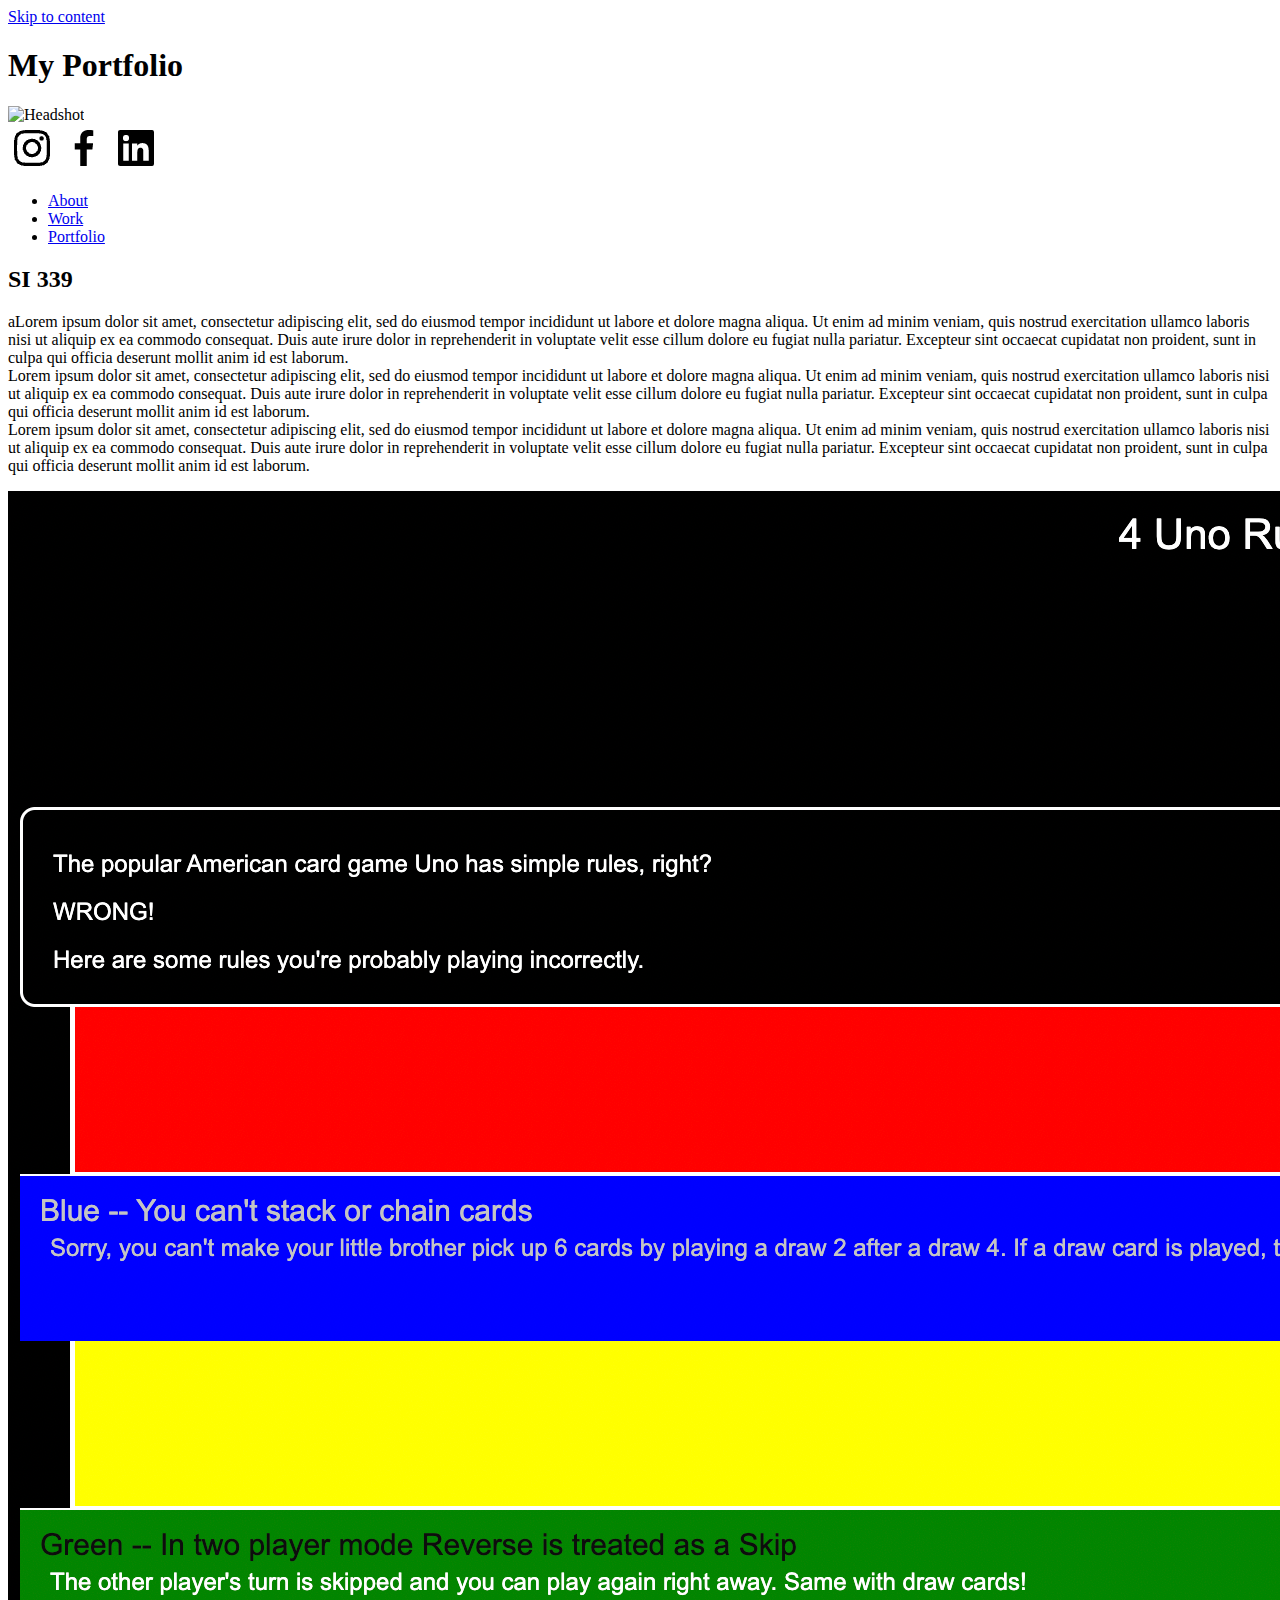
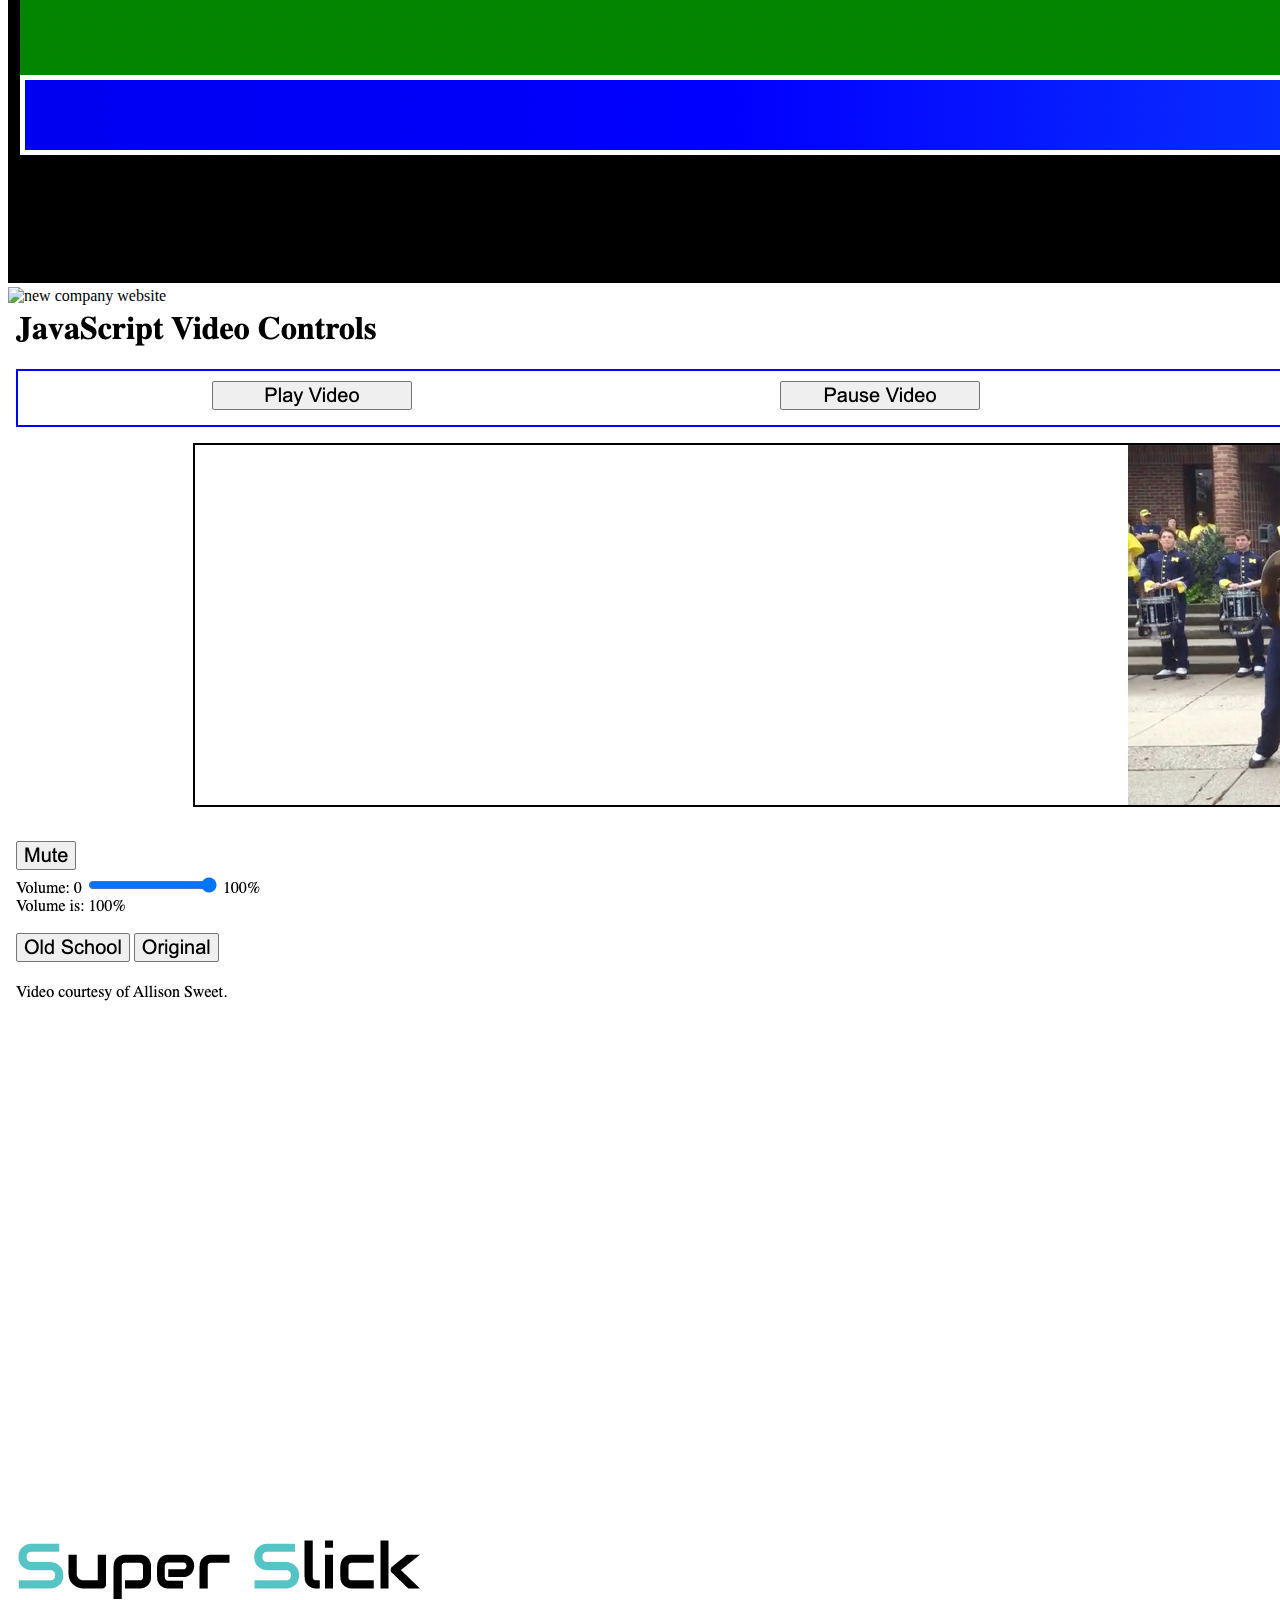
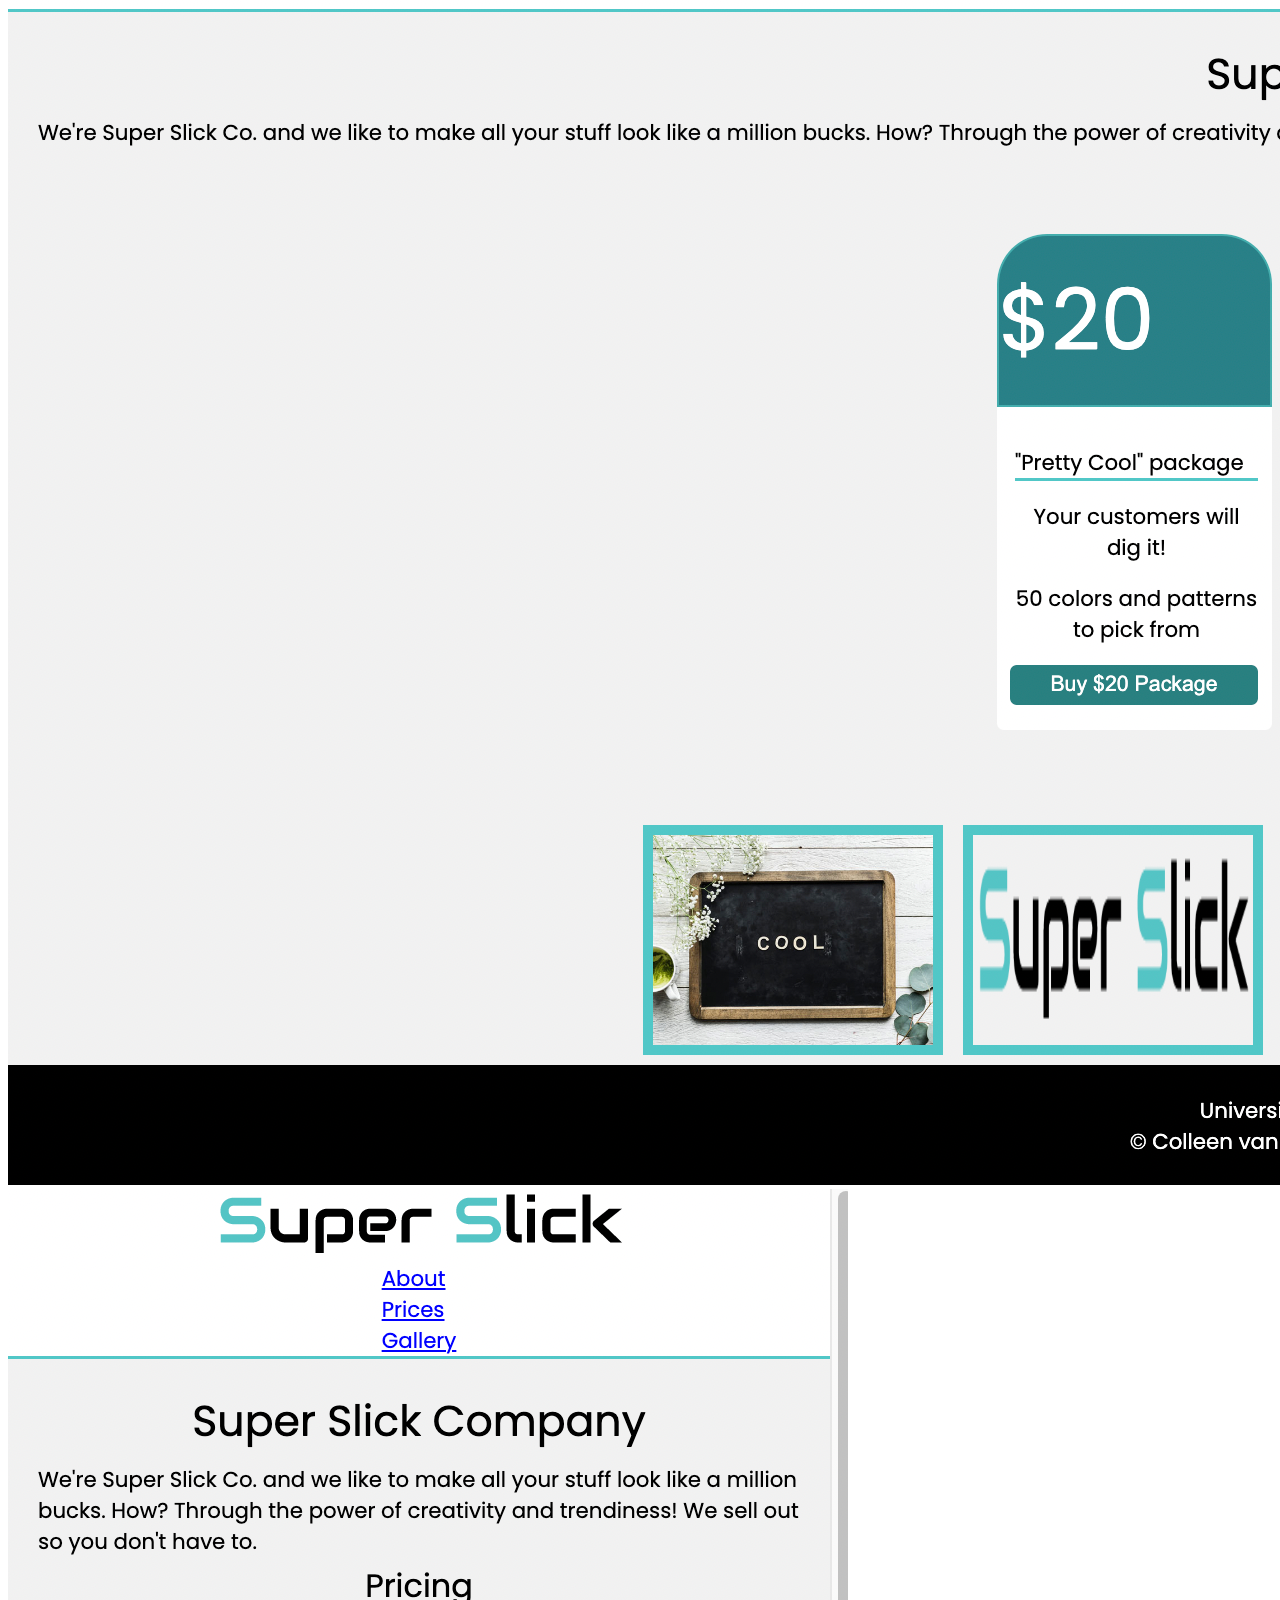
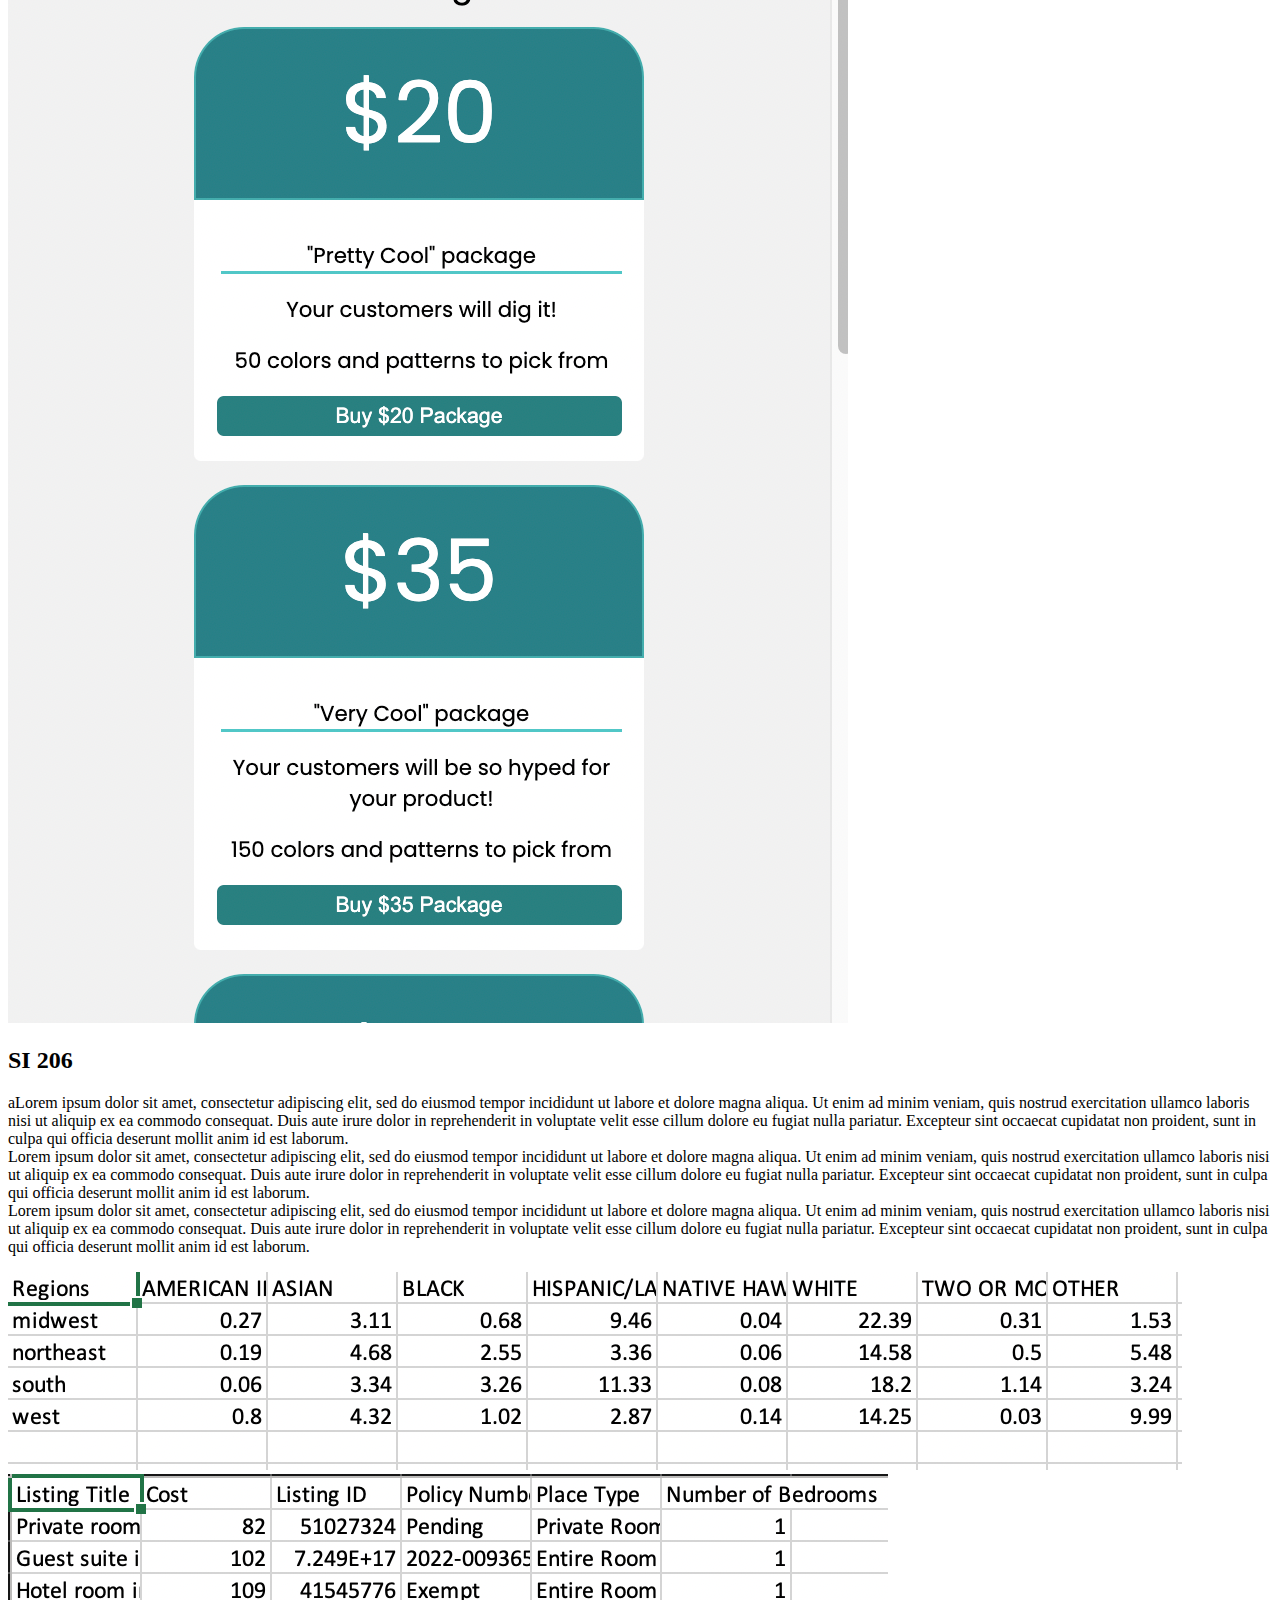
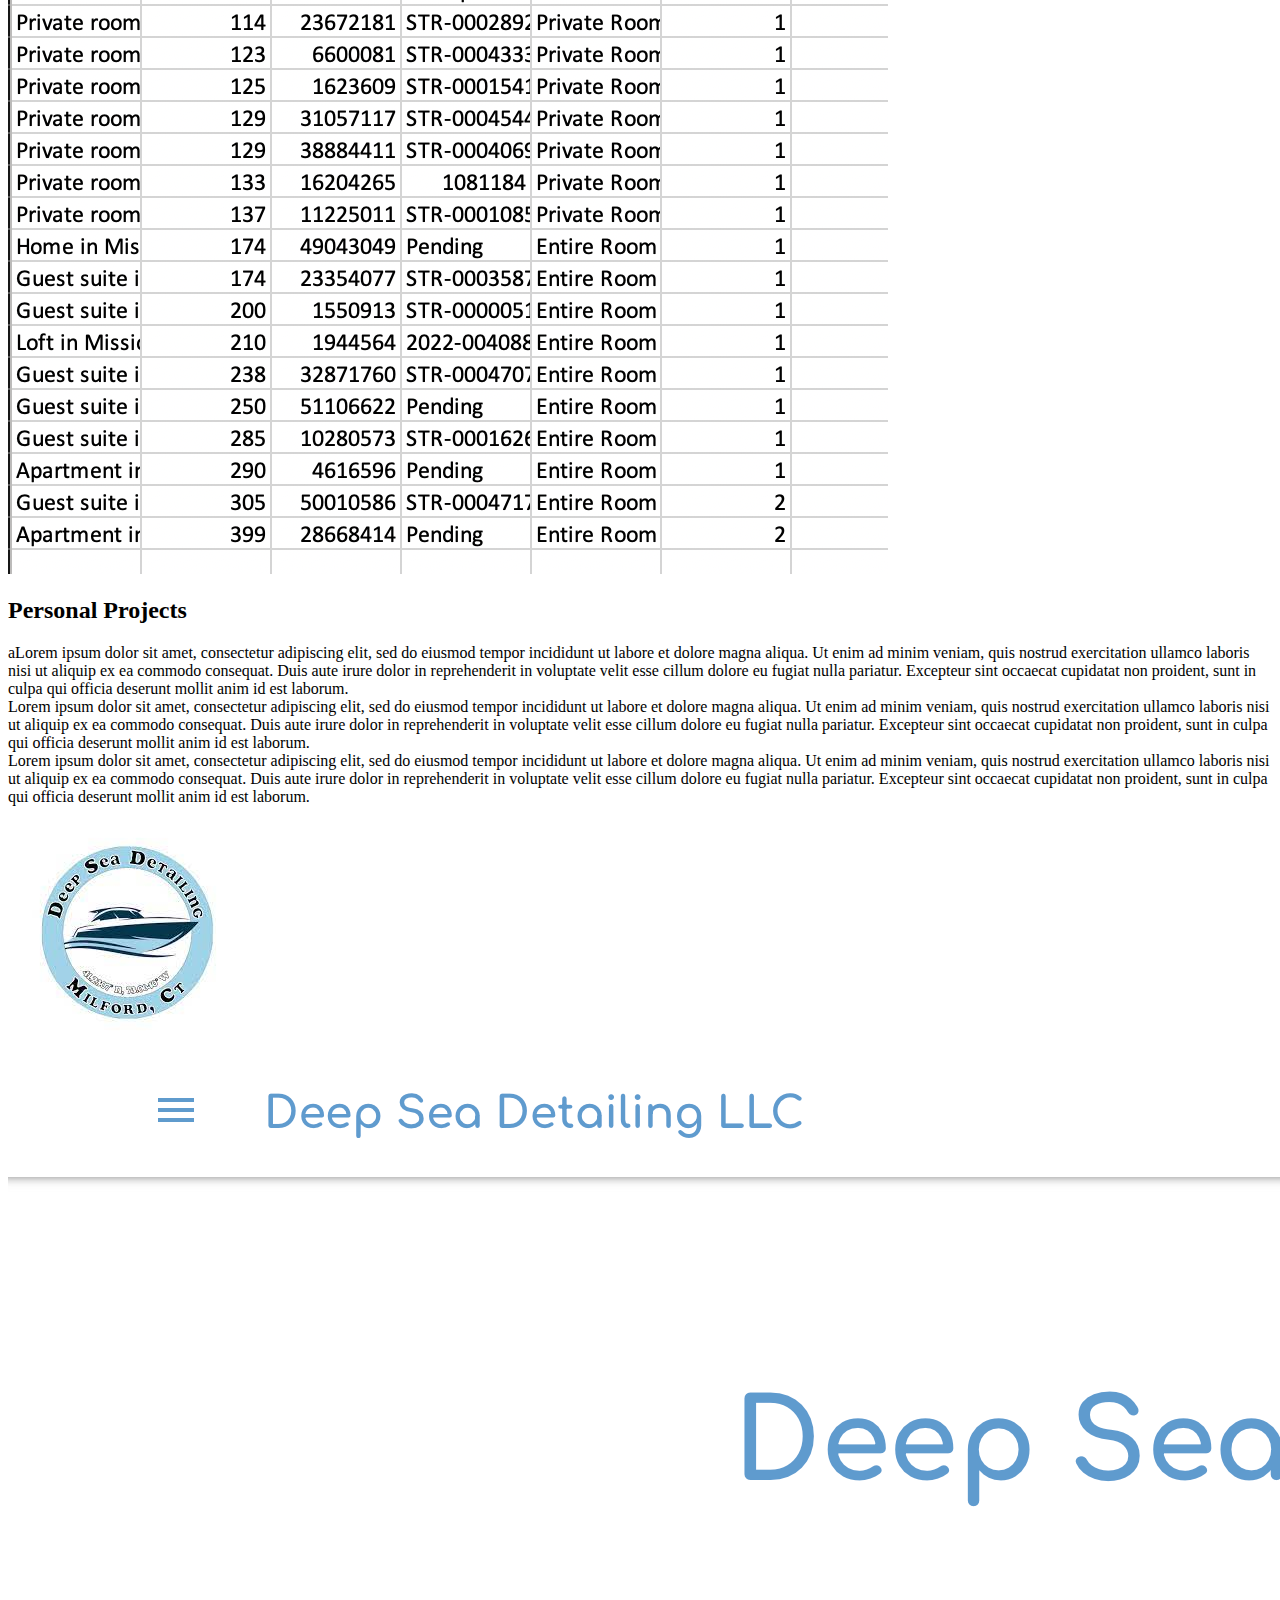
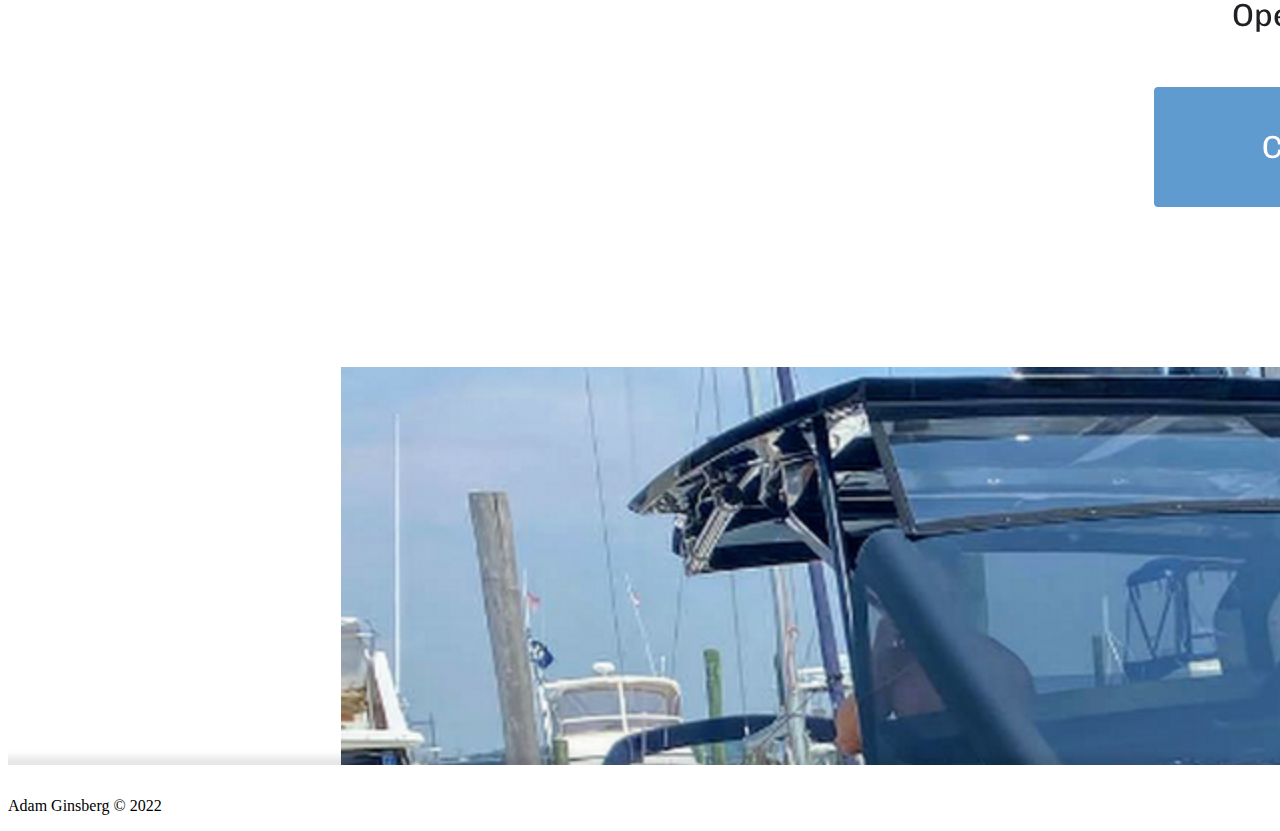
==== portfolio.html @ f135af32 "Add files via upload" ====
<!DOCTYPE html>
<html lang="en">
<head>
	<meta charset="UTF-8">
	<meta name="viewport" content="width=device-width, initial-scale=1.0">

	<link rel="icon" href="images/favicon.ico">

	<link rel="stylesheet" href="css/html5reset.css">

	<link rel="stylesheet" href="css/style.css">
	<title>About Me</title>
</head>


<body>

	<header>
		<a class="hidden" href="#main">Skip to content</a>

		<h1>My Portfolio</h1>

		
		<div class="background_circle">
		<img src="images/Adam_Ginsberg_Headshot copy.jpg" alt="Headshot" class = "profile">
		</div>
		<div class="social-links">
			<a href="https://www.instagram.com/adamgins/?hl=en" class="instagram" target="_blank"><img src="images/instagram-logo-24.png" alt="instagram logo"></a>
			<a href="https://www.facebook.com/people/Adam-Ginsberg/100005721015009/" class="facebook" target="_blank"><img src="images/facebook-logo-24.png" alt="facebooklogo"></a>
			<a href="https://www.linkedin.com/in/adamgins/" class="linkedin" target="_blank"><img src="images/linkedin-square-logo-24.png" alt="linkedin"></a>
		</div>


		<nav>

			<ul>
				
					<li ><a href = "index.html" >About</a></li>
					<li ><a href = "work.html">Work</a></li>
					<li class="active"><a href = "portfolio.html">Portfolio</a></li>

			</ul>
		</nav>

		
	</header>
	<main id = "main">
		<h2>SI 339</h2>
		
		<p>aLorem ipsum dolor sit amet, consectetur adipiscing elit, sed do eiusmod tempor incididunt ut labore et dolore magna aliqua. Ut enim ad minim veniam, quis nostrud exercitation ullamco laboris nisi ut aliquip ex ea commodo consequat. Duis aute irure dolor in reprehenderit in voluptate velit esse cillum dolore eu fugiat nulla pariatur. Excepteur sint occaecat cupidatat non proident, sunt in culpa qui officia deserunt mollit anim id est laborum.<br>Lorem ipsum dolor sit amet, consectetur adipiscing elit, sed do eiusmod tempor incididunt ut labore et dolore magna aliqua. Ut enim ad minim veniam, quis nostrud exercitation ullamco laboris nisi ut aliquip ex ea commodo consequat. Duis aute irure dolor in reprehenderit in voluptate velit esse cillum dolore eu fugiat nulla pariatur. Excepteur sint occaecat cupidatat non proident, sunt in culpa qui officia deserunt mollit anim id est laborum.<br>Lorem ipsum dolor sit amet, consectetur adipiscing elit, sed do eiusmod tempor incididunt ut labore et dolore magna aliqua. Ut enim ad minim veniam, quis nostrud exercitation ullamco laboris nisi ut aliquip ex ea commodo consequat. Duis aute irure dolor in reprehenderit in voluptate velit esse cillum dolore eu fugiat nulla pariatur. Excepteur sint occaecat cupidatat non proident, sunt in culpa qui officia deserunt mollit anim id est laborum.<br></p>
		<img src="images/uno.png" alt="uno website">
		<img src="images/nc.png" alt="new company website">
		<img src="images/video.png" alt="video website">
		<img src="images/flexbig.png" alt="big flex site">
		<img src="images/flexsmall.png" alt="small flex site">



		<h2>SI 206</h2>
		<p>aLorem ipsum dolor sit amet, consectetur adipiscing elit, sed do eiusmod tempor incididunt ut labore et dolore magna aliqua. Ut enim ad minim veniam, quis nostrud exercitation ullamco laboris nisi ut aliquip ex ea commodo consequat. Duis aute irure dolor in reprehenderit in voluptate velit esse cillum dolore eu fugiat nulla pariatur. Excepteur sint occaecat cupidatat non proident, sunt in culpa qui officia deserunt mollit anim id est laborum.<br>Lorem ipsum dolor sit amet, consectetur adipiscing elit, sed do eiusmod tempor incididunt ut labore et dolore magna aliqua. Ut enim ad minim veniam, quis nostrud exercitation ullamco laboris nisi ut aliquip ex ea commodo consequat. Duis aute irure dolor in reprehenderit in voluptate velit esse cillum dolore eu fugiat nulla pariatur. Excepteur sint occaecat cupidatat non proident, sunt in culpa qui officia deserunt mollit anim id est laborum.<br>Lorem ipsum dolor sit amet, consectetur adipiscing elit, sed do eiusmod tempor incididunt ut labore et dolore magna aliqua. Ut enim ad minim veniam, quis nostrud exercitation ullamco laboris nisi ut aliquip ex ea commodo consequat. Duis aute irure dolor in reprehenderit in voluptate velit esse cillum dolore eu fugiat nulla pariatur. Excepteur sint occaecat cupidatat non proident, sunt in culpa qui officia deserunt mollit anim id est laborum.<br></p>
		<img src="images/206.png" alt="regional">
		<img src="images/airbnb.png" alt="airbnb data">




		<h2>Personal Projects</h2>
		<p>aLorem ipsum dolor sit amet, consectetur adipiscing elit, sed do eiusmod tempor incididunt ut labore et dolore magna aliqua. Ut enim ad minim veniam, quis nostrud exercitation ullamco laboris nisi ut aliquip ex ea commodo consequat. Duis aute irure dolor in reprehenderit in voluptate velit esse cillum dolore eu fugiat nulla pariatur. Excepteur sint occaecat cupidatat non proident, sunt in culpa qui officia deserunt mollit anim id est laborum.<br>Lorem ipsum dolor sit amet, consectetur adipiscing elit, sed do eiusmod tempor incididunt ut labore et dolore magna aliqua. Ut enim ad minim veniam, quis nostrud exercitation ullamco laboris nisi ut aliquip ex ea commodo consequat. Duis aute irure dolor in reprehenderit in voluptate velit esse cillum dolore eu fugiat nulla pariatur. Excepteur sint occaecat cupidatat non proident, sunt in culpa qui officia deserunt mollit anim id est laborum.<br>Lorem ipsum dolor sit amet, consectetur adipiscing elit, sed do eiusmod tempor incididunt ut labore et dolore magna aliqua. Ut enim ad minim veniam, quis nostrud exercitation ullamco laboris nisi ut aliquip ex ea commodo consequat. Duis aute irure dolor in reprehenderit in voluptate velit esse cillum dolore eu fugiat nulla pariatur. Excepteur sint occaecat cupidatat non proident, sunt in culpa qui officia deserunt mollit anim id est laborum.<br></p>
		<img src="images/dsd.jpg" alt="dsd logo">
		
		<img src="images/dsdweb.png" alt="DSD website">
		
		
	</main>

	<footer>
		<p>Adam Ginsberg &copy; 2022</p>
	</footer>
</body>
</html>
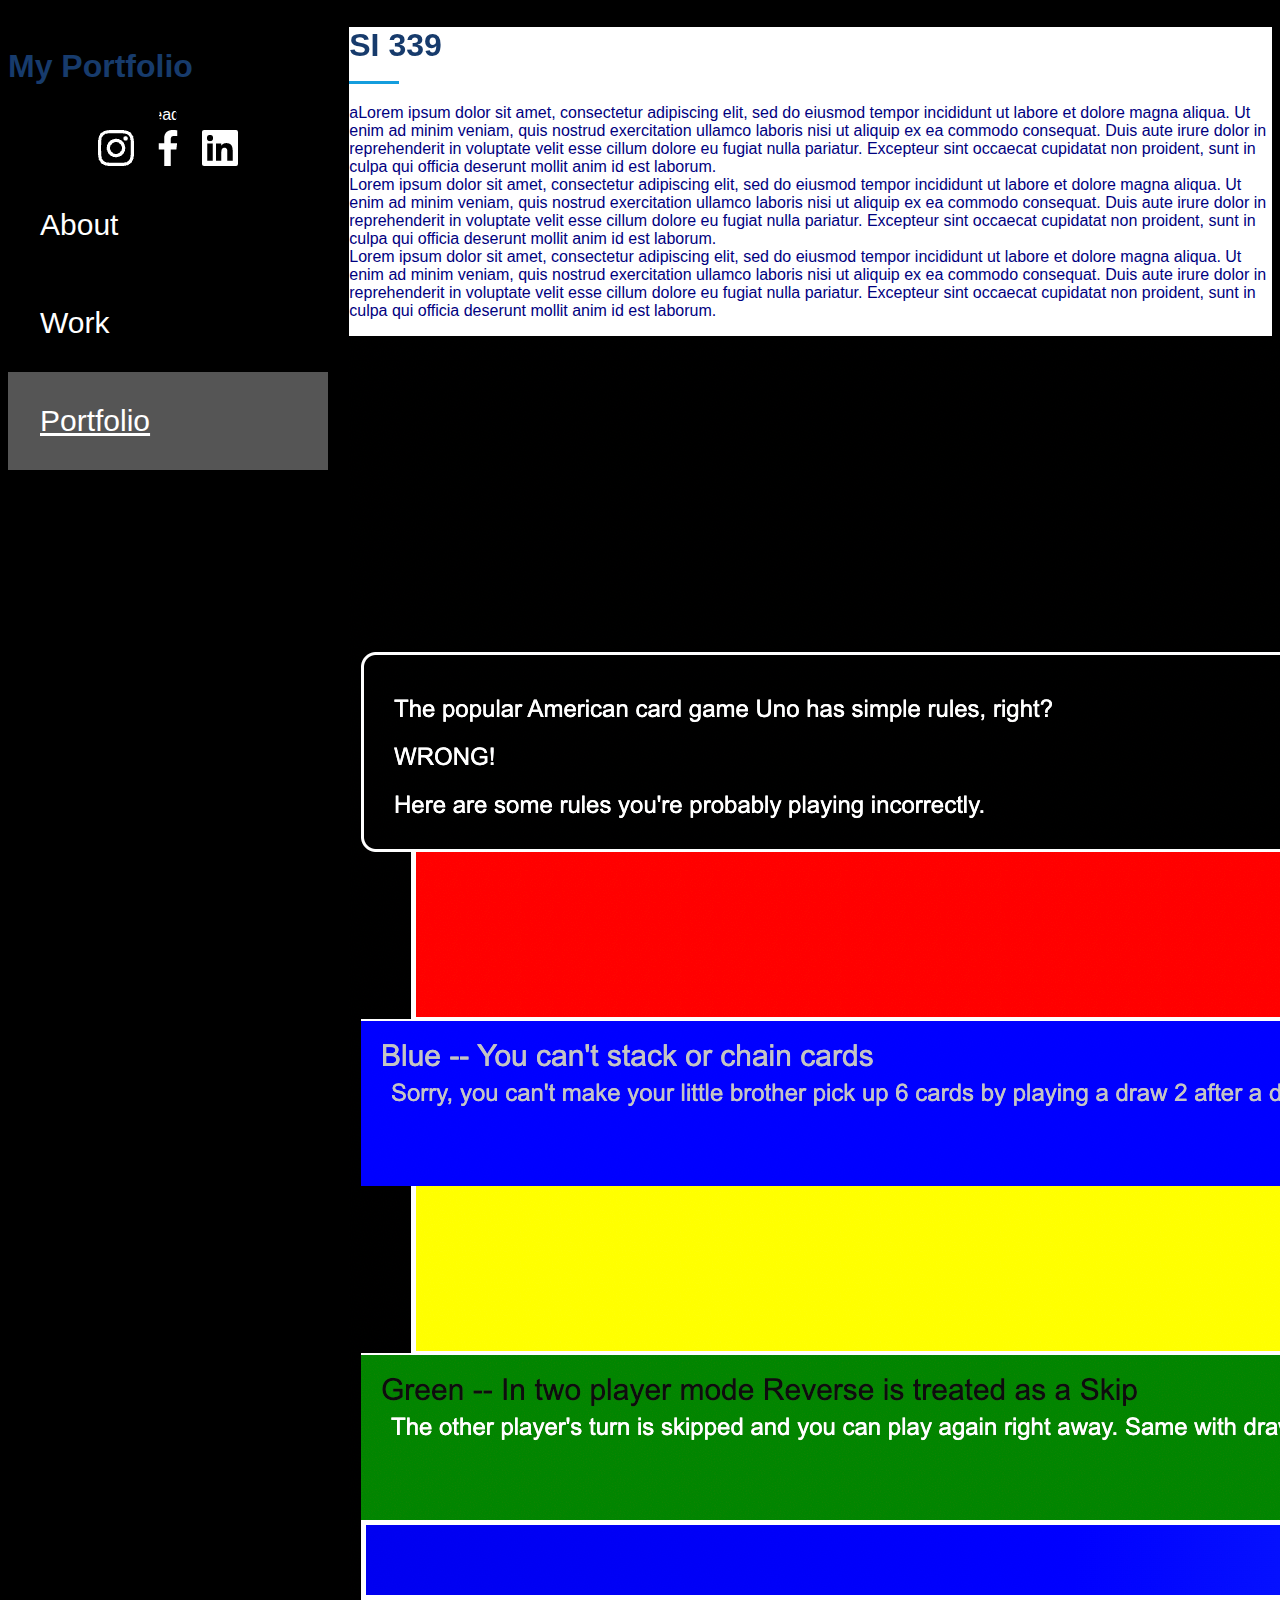
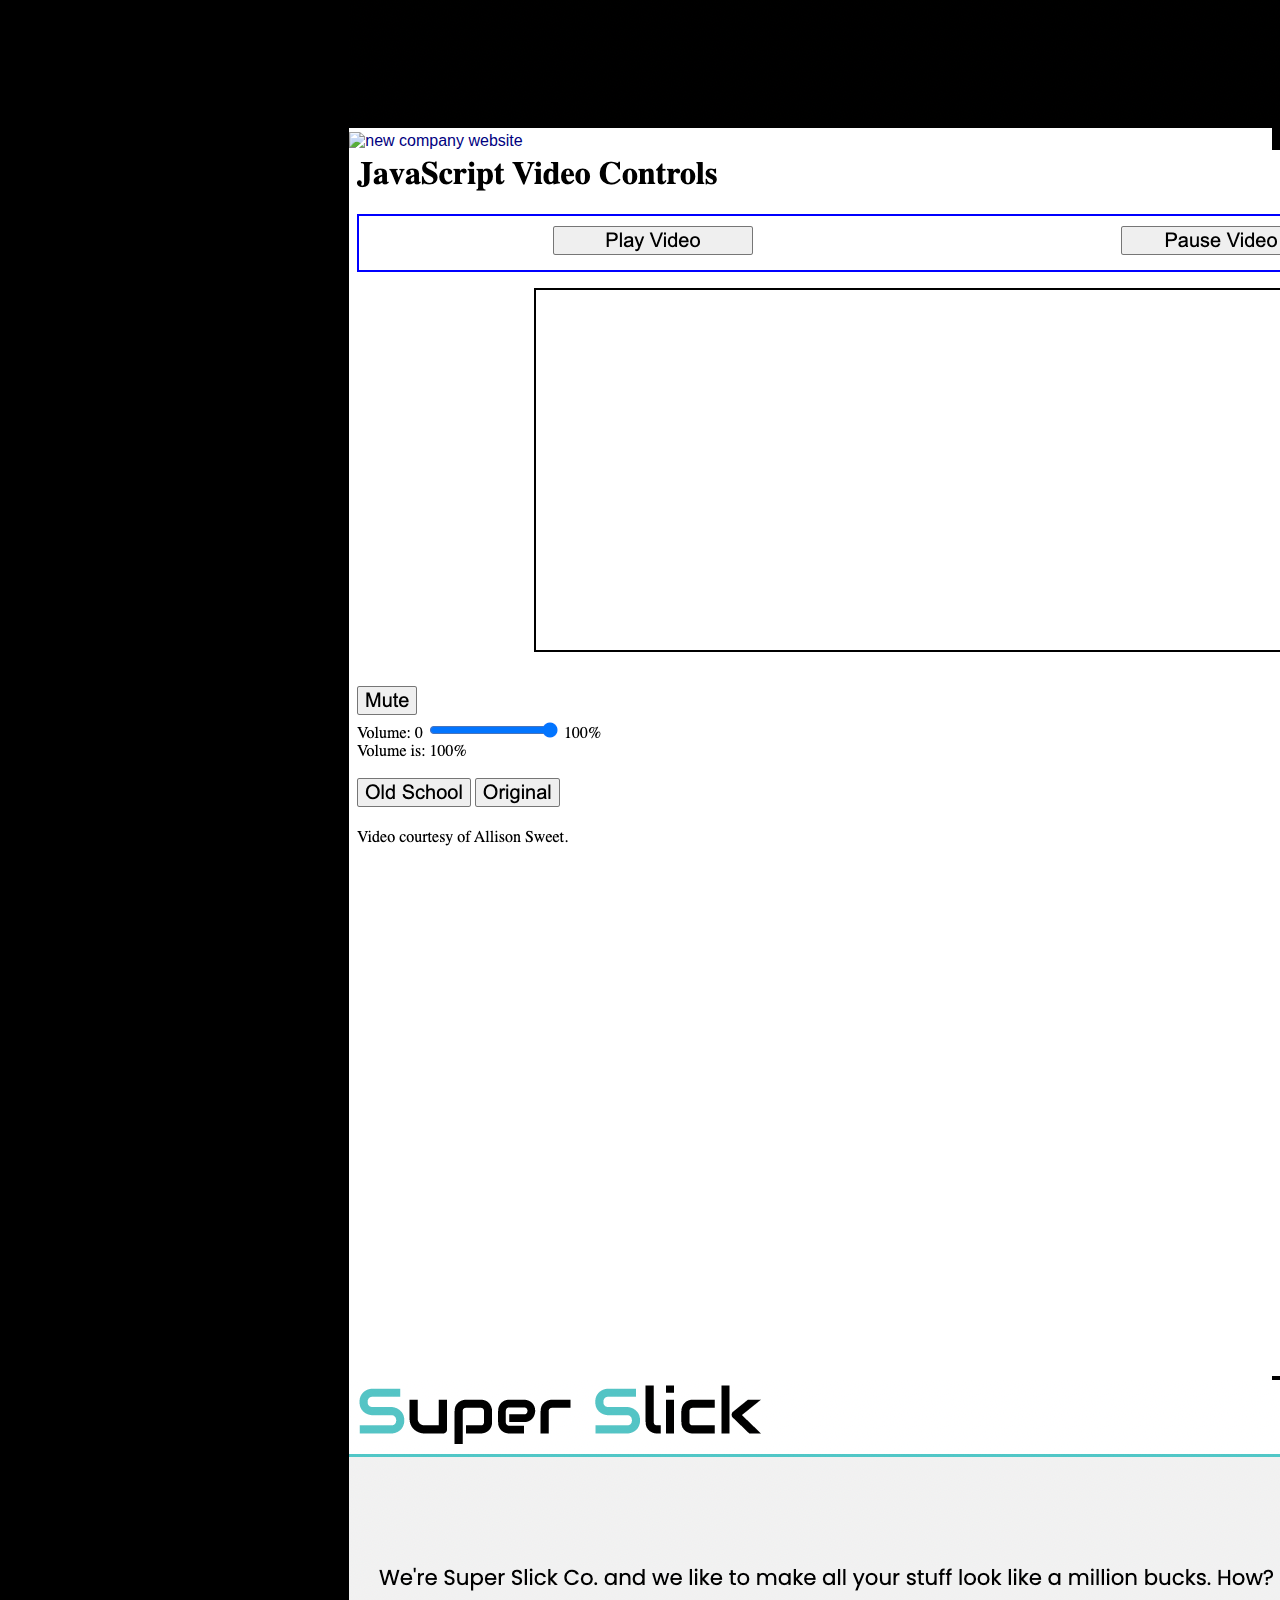
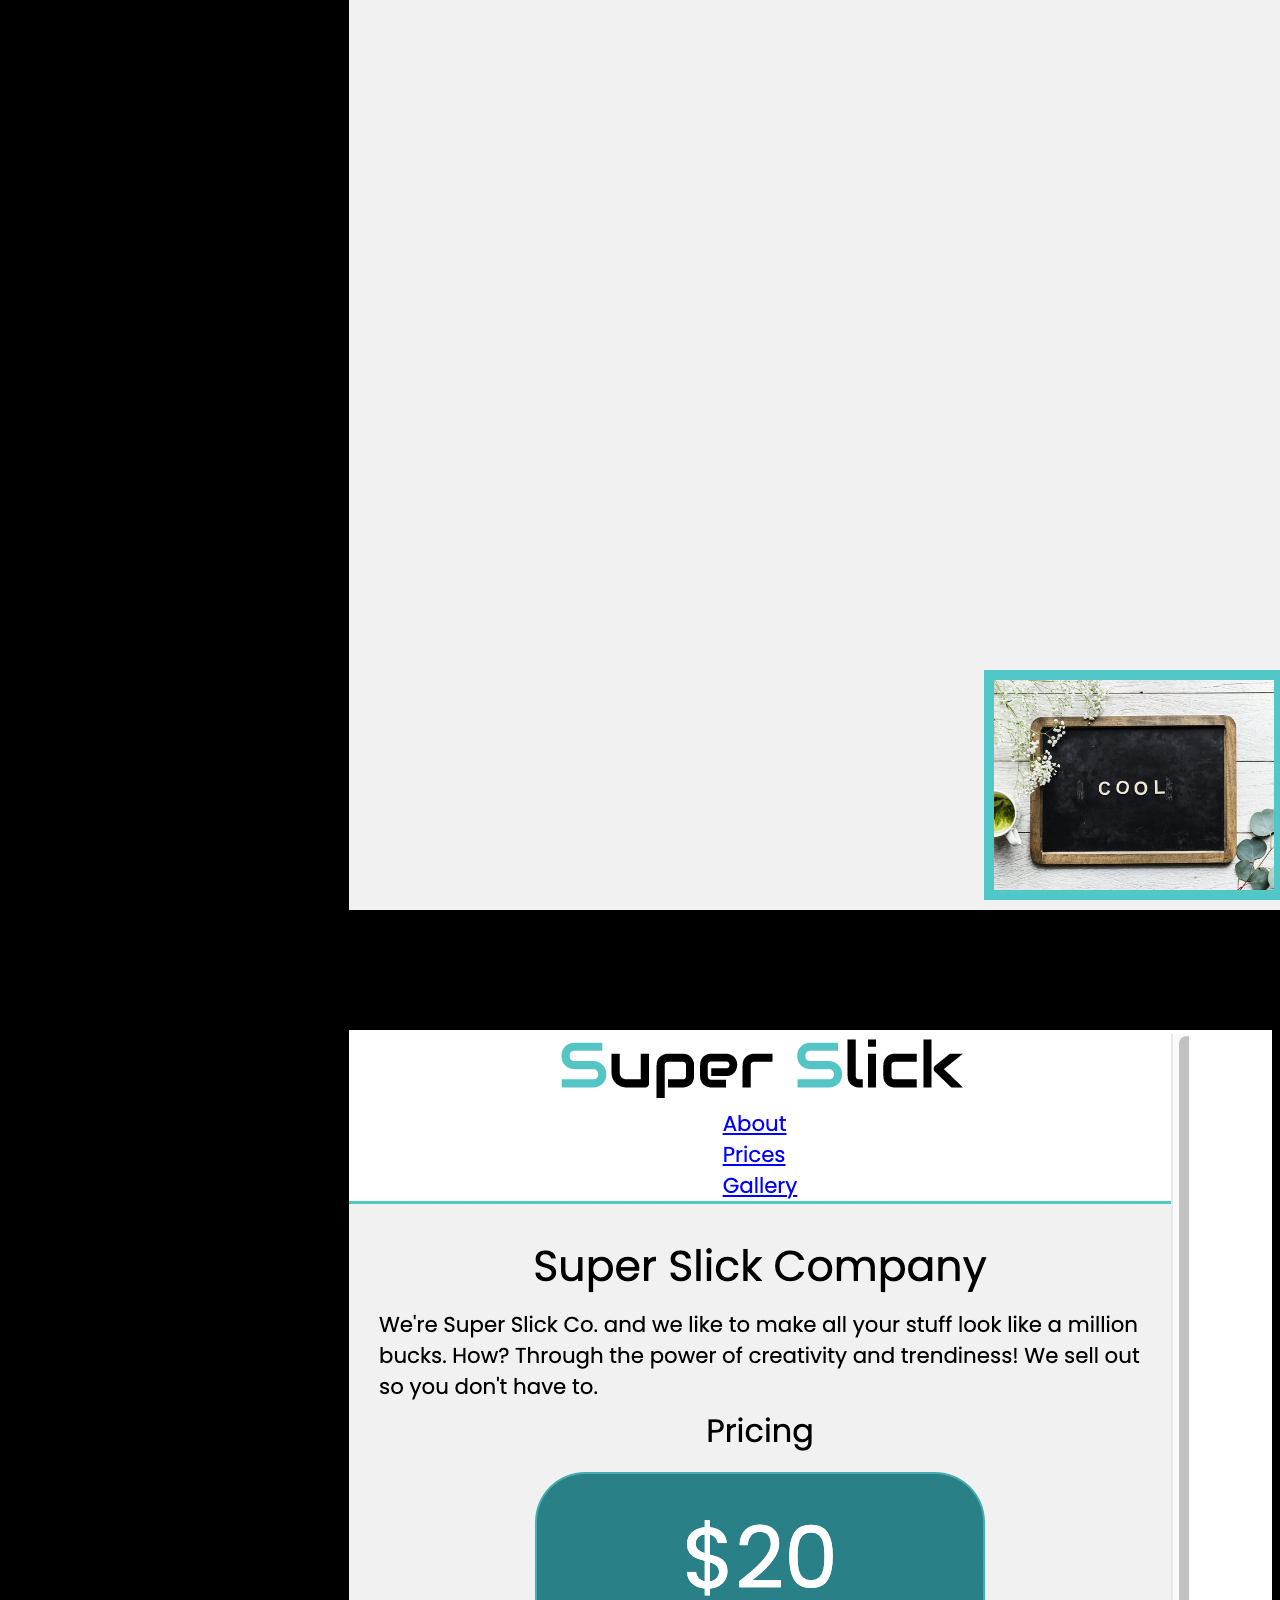
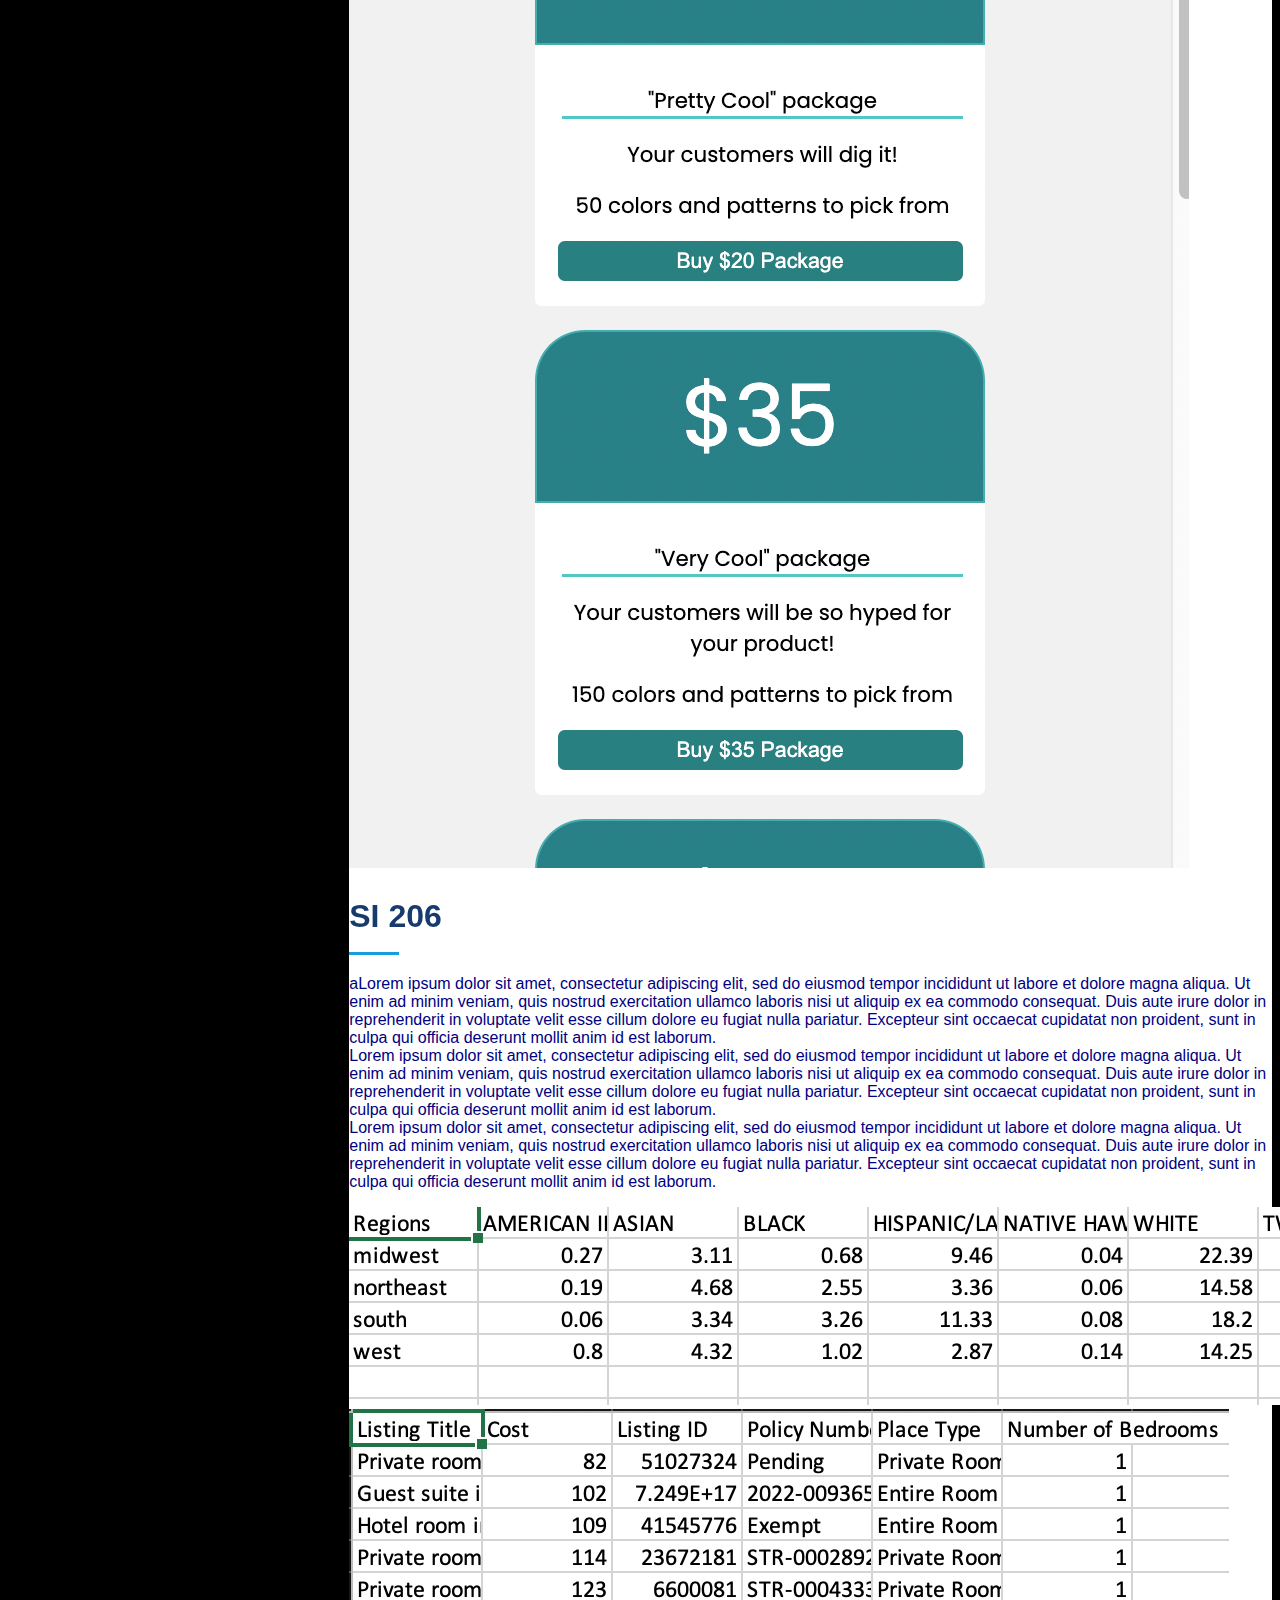
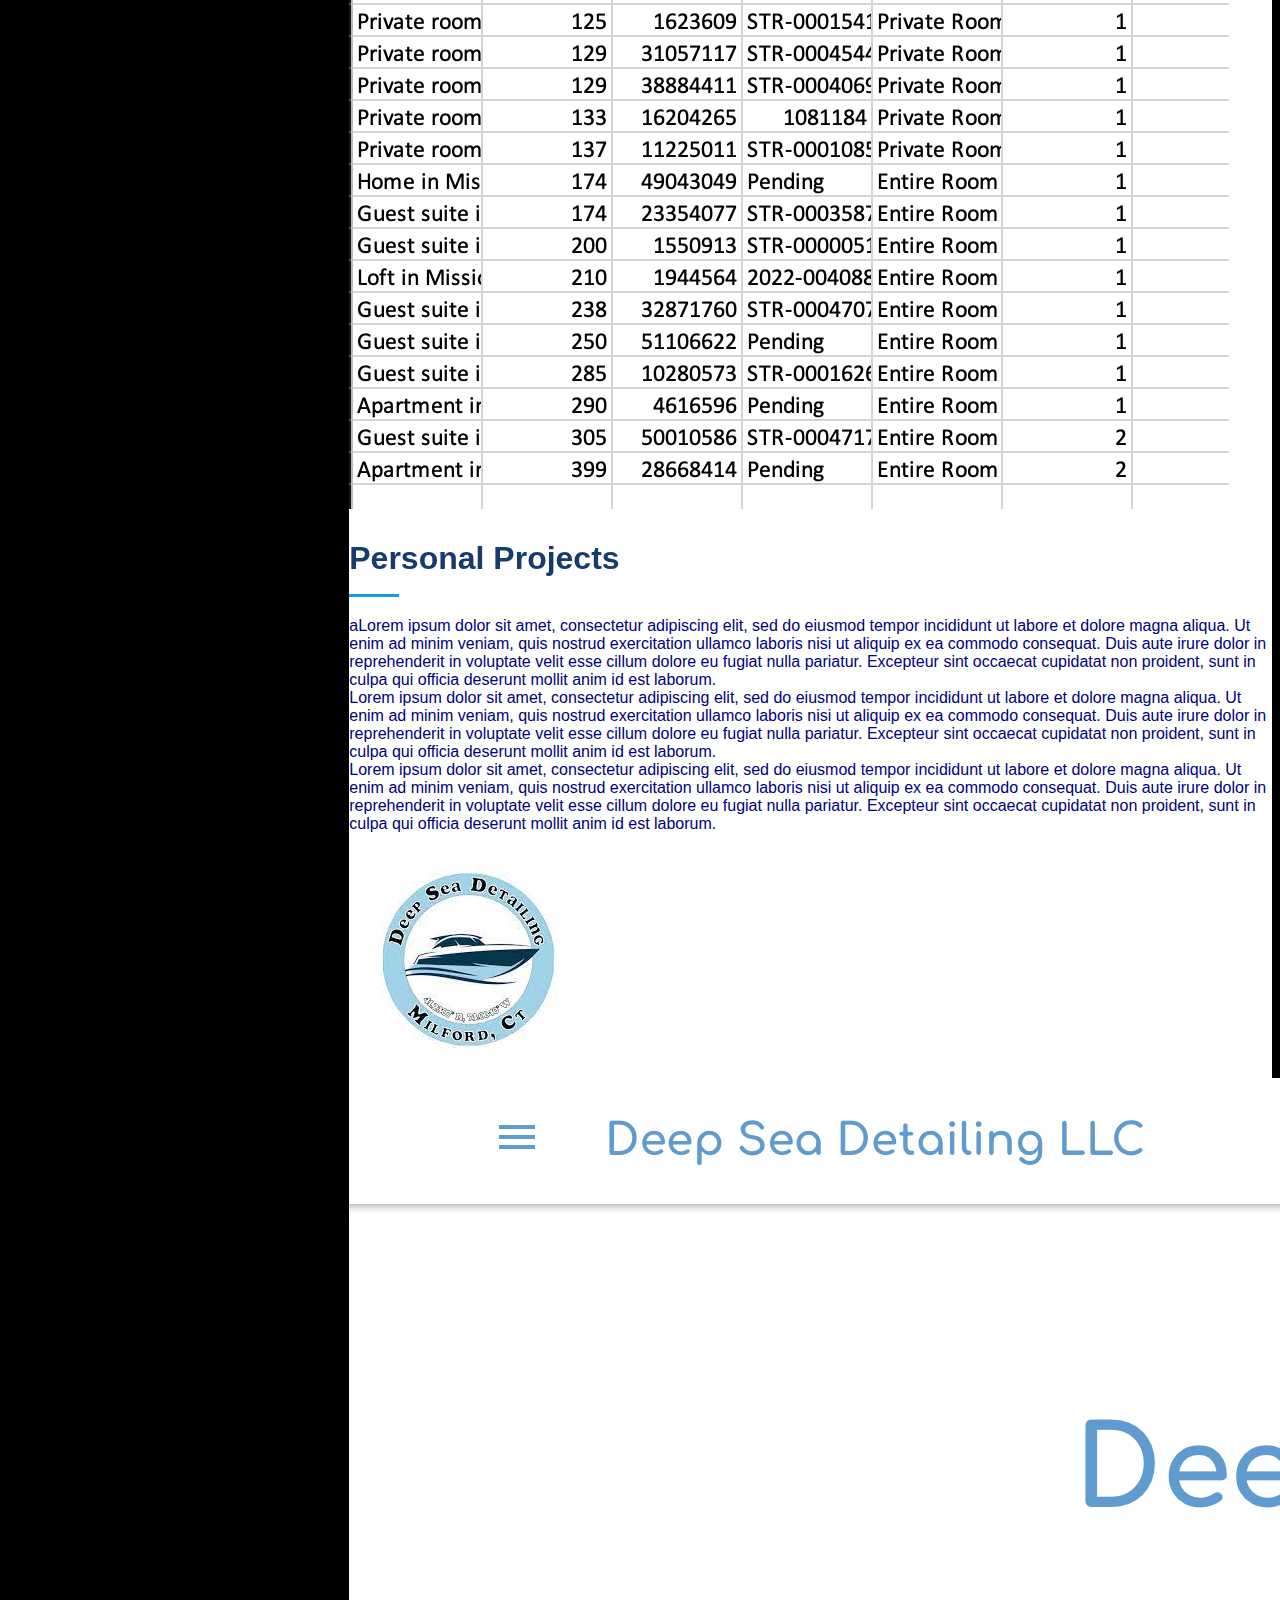
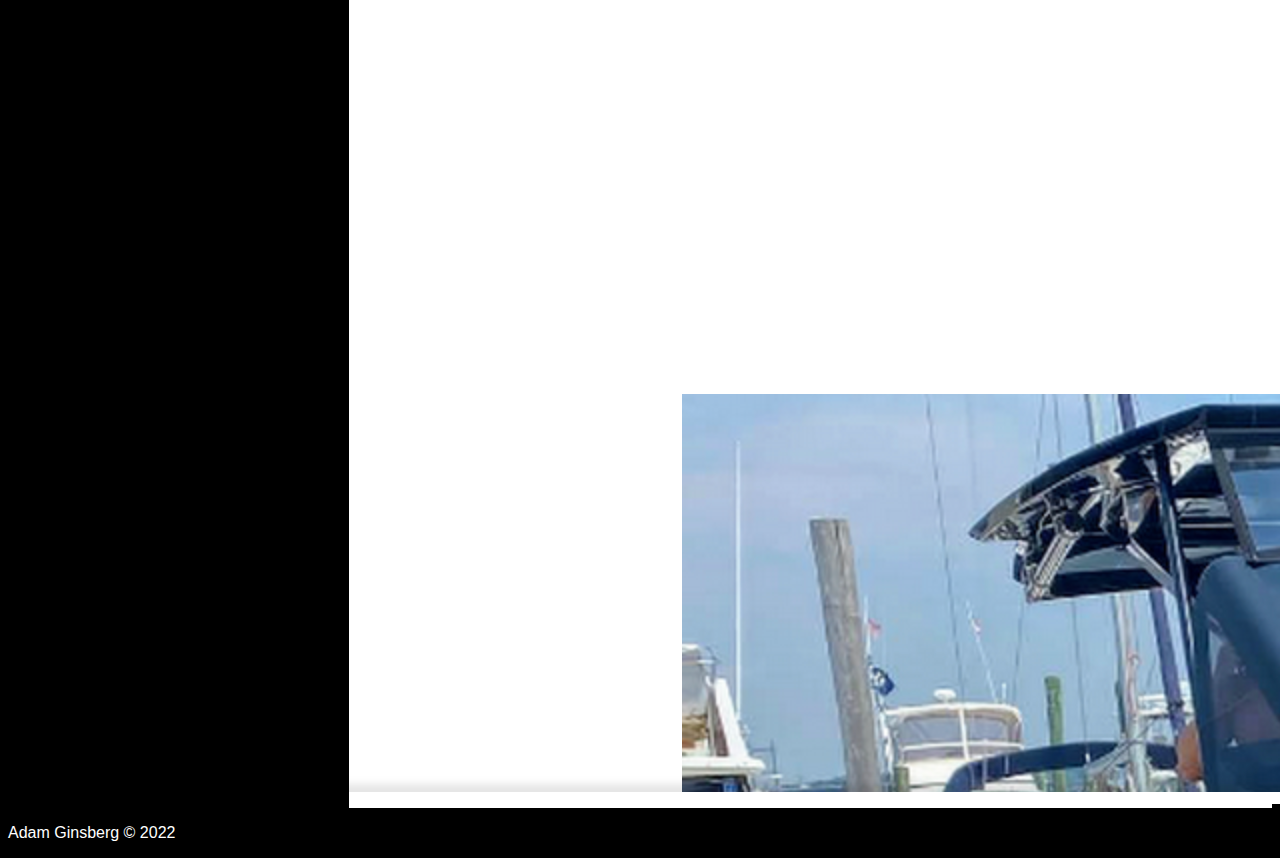
==== commit 3804e607: "Update portfolio.html" ====
--- a/portfolio.html
+++ b/portfolio.html
@@ -22,7 +22,7 @@
 
 		
 		<div class="background_circle">
-		<img src="images/Adam_Ginsberg_Headshot copy.jpg" alt="Headshot" class = "profile">
+		<img src="images/Adam_Ginsberg_Headshot.jpg" alt="Headshot" class = "profile">
 		</div>
 		<div class="social-links">
 			<a href="https://www.instagram.com/adamgins/?hl=en" class="instagram" target="_blank"><img src="images/instagram-logo-24.png" alt="instagram logo"></a>
@@ -77,4 +77,4 @@
 		<p>Adam Ginsberg &copy; 2022</p>
 	</footer>
 </body>
-</html>+</html>
--- a/css/style.css
+++ b/css/style.css
@@ -0,0 +1,176 @@
+body{
+    background-color: black;
+    color: white;
+    overflow-x: hidden;
+    font-family: "Open Sans", sans-serif;
+}
+h1,h2,h3,h4,h5,h6 {
+  font-family: "Raleway", sans-serif;
+  font-weight: bold;
+  color: #173b6c;
+  position: relative;
+
+}
+h2{
+    font-size: 32px;
+    margin-bottom: 20px;
+    padding-bottom: 20px;
+}
+
+.hidden {
+    padding: 8px;
+    position: absolute;
+    background: white;
+    height: 30px;
+    transform: translateY(-200%);
+    transition: transform 0.3s;
+  }
+  a:focus {
+    transform: translateY(0%);
+  }
+
+ h2::after {
+    content: "";
+    position: absolute;
+    display: block;
+    width: 50px;
+    height: 3px;
+    background: #149ddd;
+    bottom: 0;
+    left: 0;
+  }
+
+header{
+    background-color: black;
+    width: 25%;
+    height: 100%;
+    position: fixed;
+    
+    
+
+    
+}
+
+.social-links{
+
+   
+    text-align: center;
+}
+
+
+.social-links a {
+   
+    filter: invert(1);
+
+
+  }
+
+
+  .social-links a:hover{
+    
+    filter: invert(0.5);
+  }
+  
+
+.profile{
+   clip-path: circle();
+   width: 50%;
+   display: block;
+   align-items: center;
+   text-align: center;
+   justify-content: center;
+   margin-left: auto;
+   margin-right: auto;
+   
+   
+   
+
+  }
+
+  ul {
+    list-style-type: none;
+    margin: 0;
+    padding: 0;
+    list-style-type: none;
+    
+    
+  }
+  
+  li a {
+    display: block;
+    
+    color: #000;
+    padding: 10%;
+    text-decoration: none;
+    color: white;
+    font-size: 30px;
+  }
+  
+
+  li a:hover, li a:active {
+    background-color: #555;
+    color: white;
+    text-decoration: underline;
+  }
+  .active{
+    background-color: #555;
+    color: white;
+    text-decoration: underline;
+
+
+  }
+
+  main{
+    margin-left: 27%;
+  }
+
+ 
+/* DEMO-SPECIFIC STYLES */
+
+.intro{
+    text-align: center;
+    width: 20%;
+    
+}
+
+
+.typewriter h2 {
+
+    color: #fff;
+    font-family: monospace;
+    overflow: hidden; 
+    border-right: 3px solid orange; 
+    white-space: nowrap; 
+    margin: 0 auto; 
+    letter-spacing: 3px; 
+    animation: 
+      typing 2.0s steps(20, end),
+      blink-caret .5s step-end infinite;
+  }
+  
+ 
+  @keyframes typing {
+    from { width: 0 }
+    to { width: 20% }
+  }
+  
+  
+  @keyframes blink-caret {
+    from, to { border-color: transparent }
+    50% { border-color: orange }
+  }
+  main{
+    background-color: #fff;
+    color: navy;
+  }
+
+
+  
+
+.headshot{
+    width: 100%;
+}
+ 
+  
+  
+
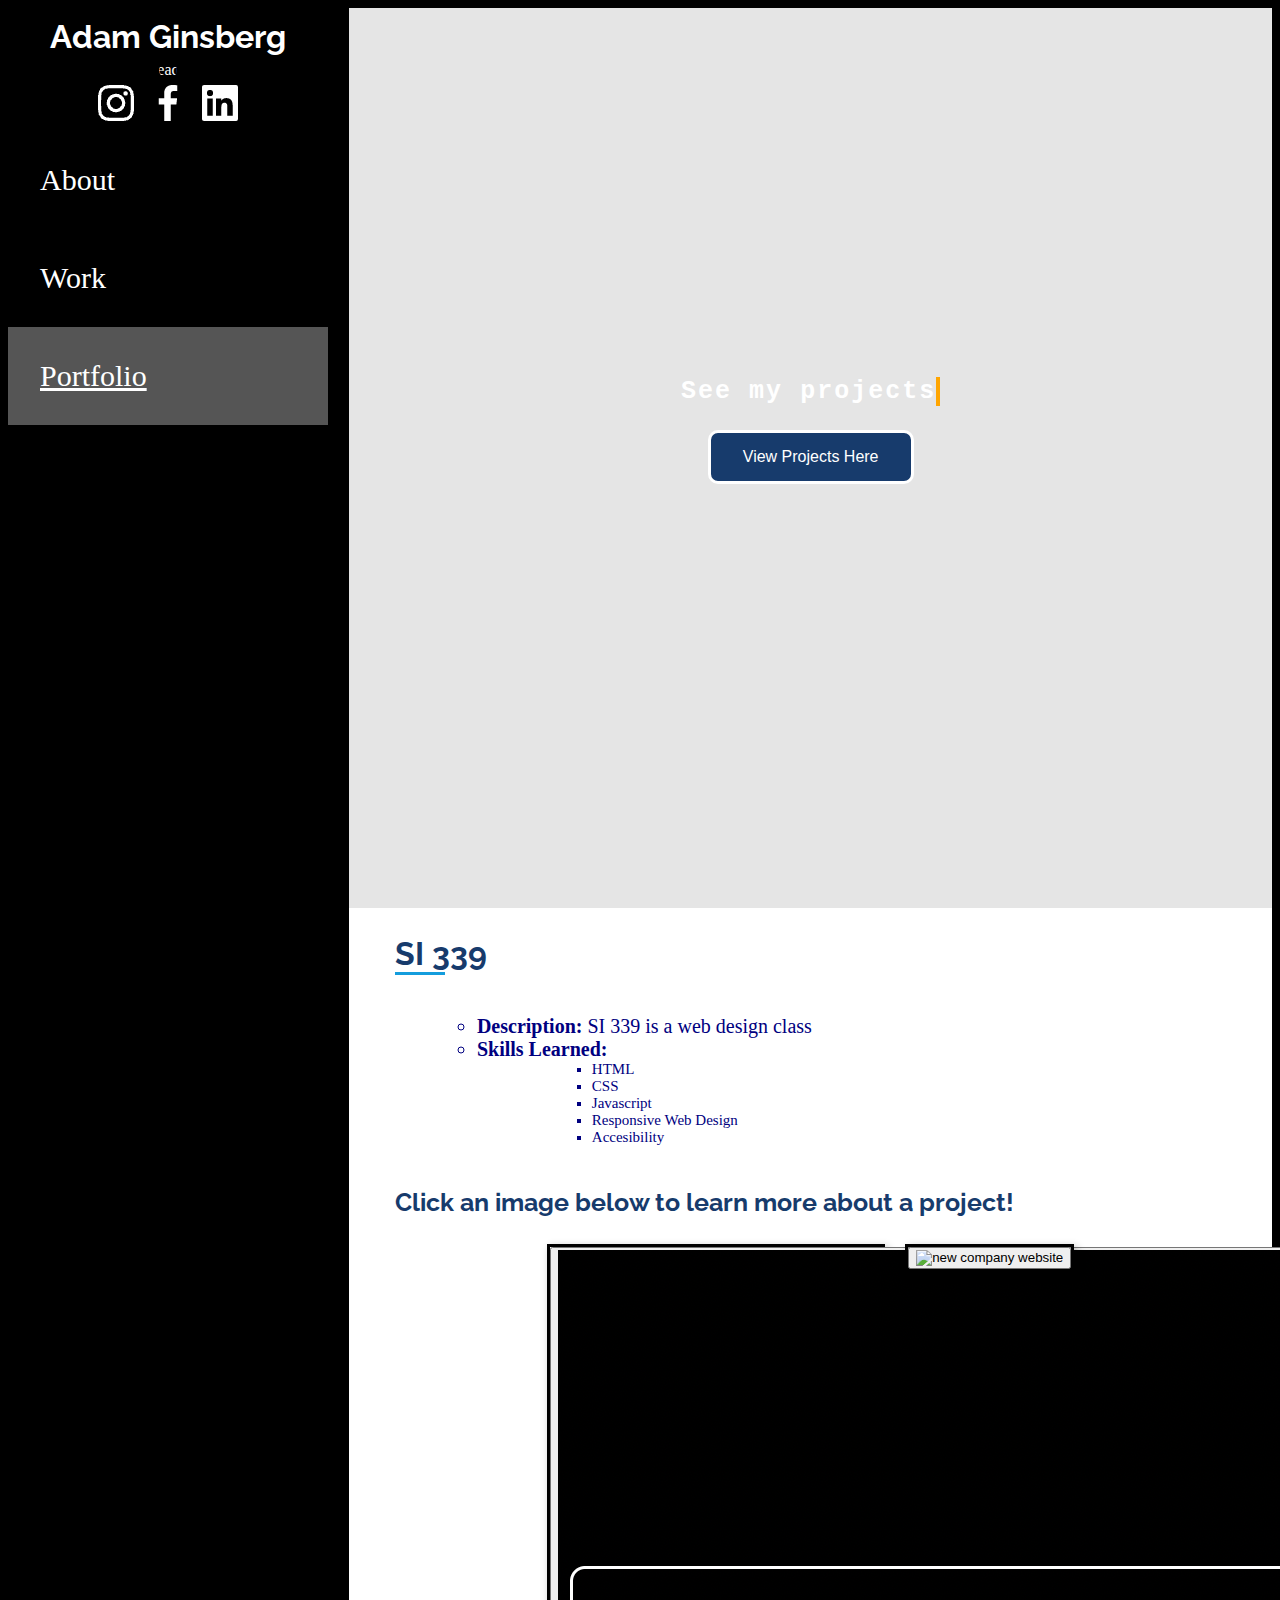
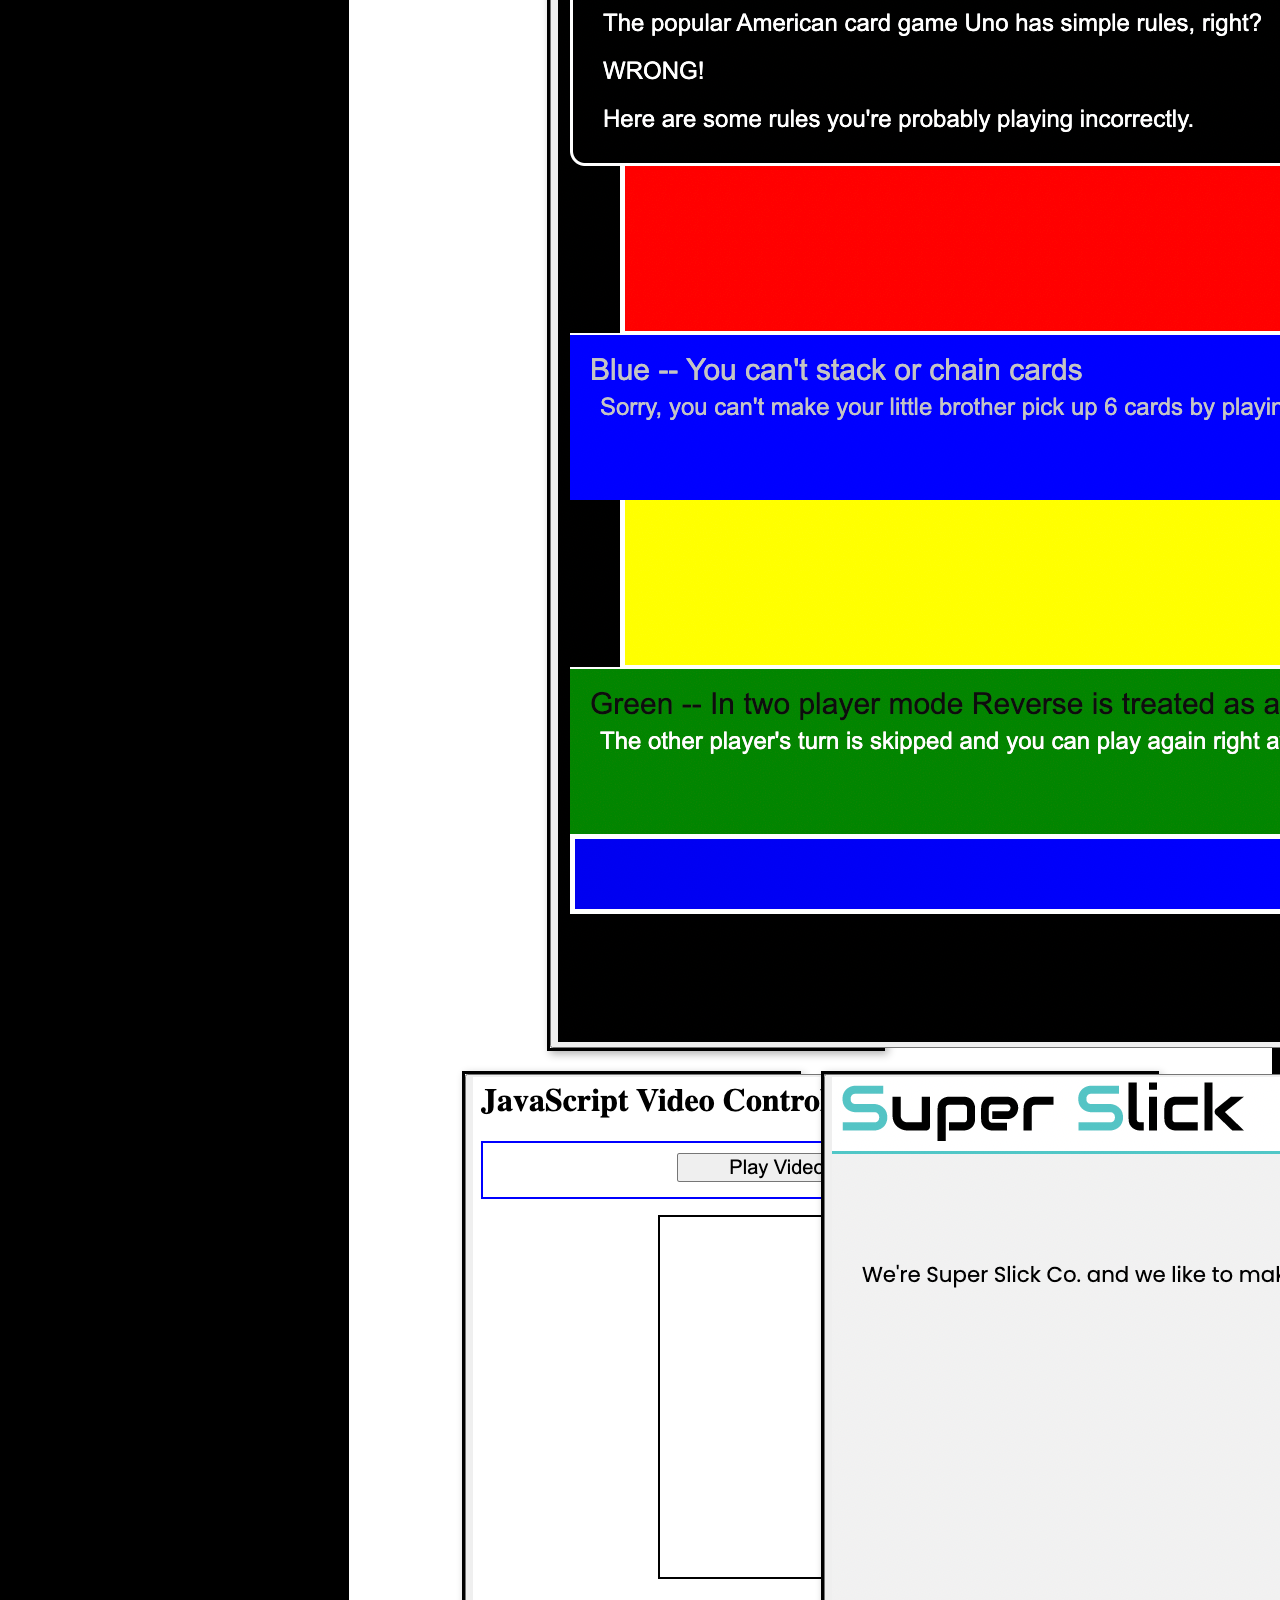
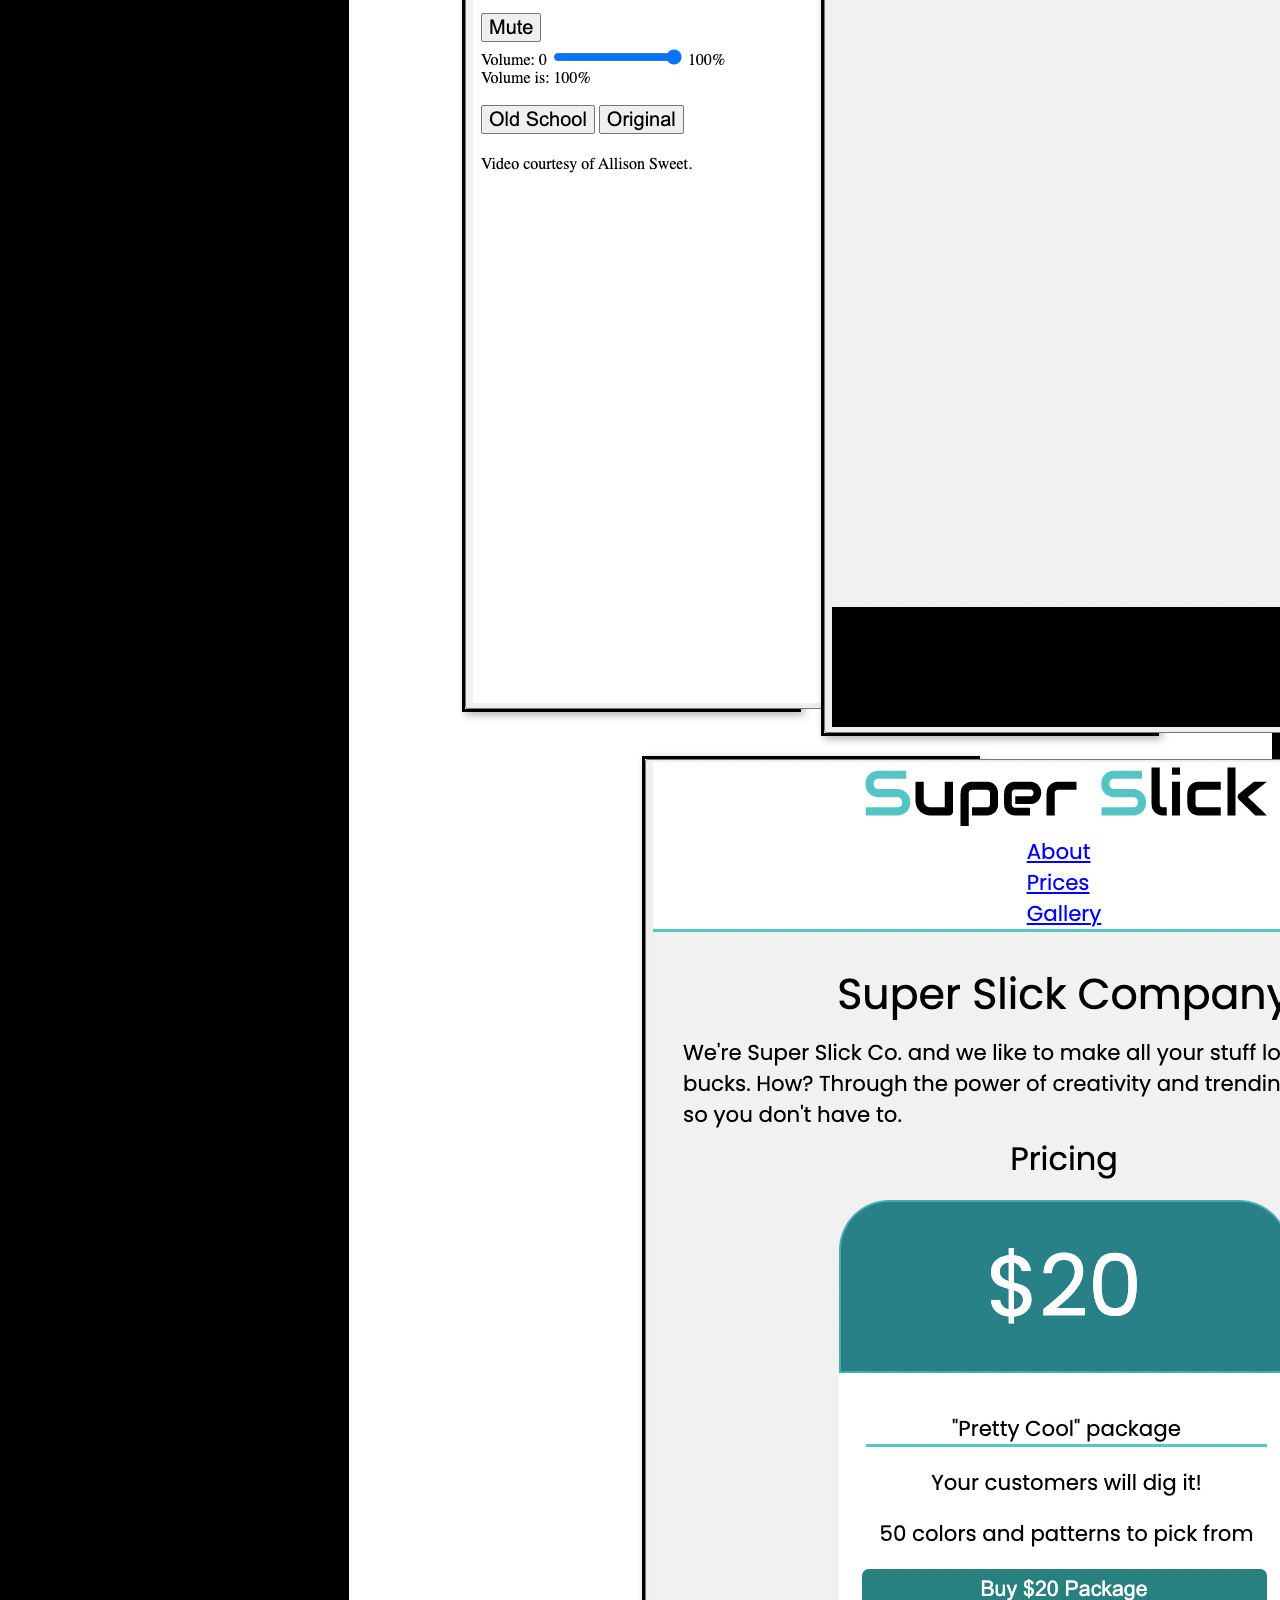
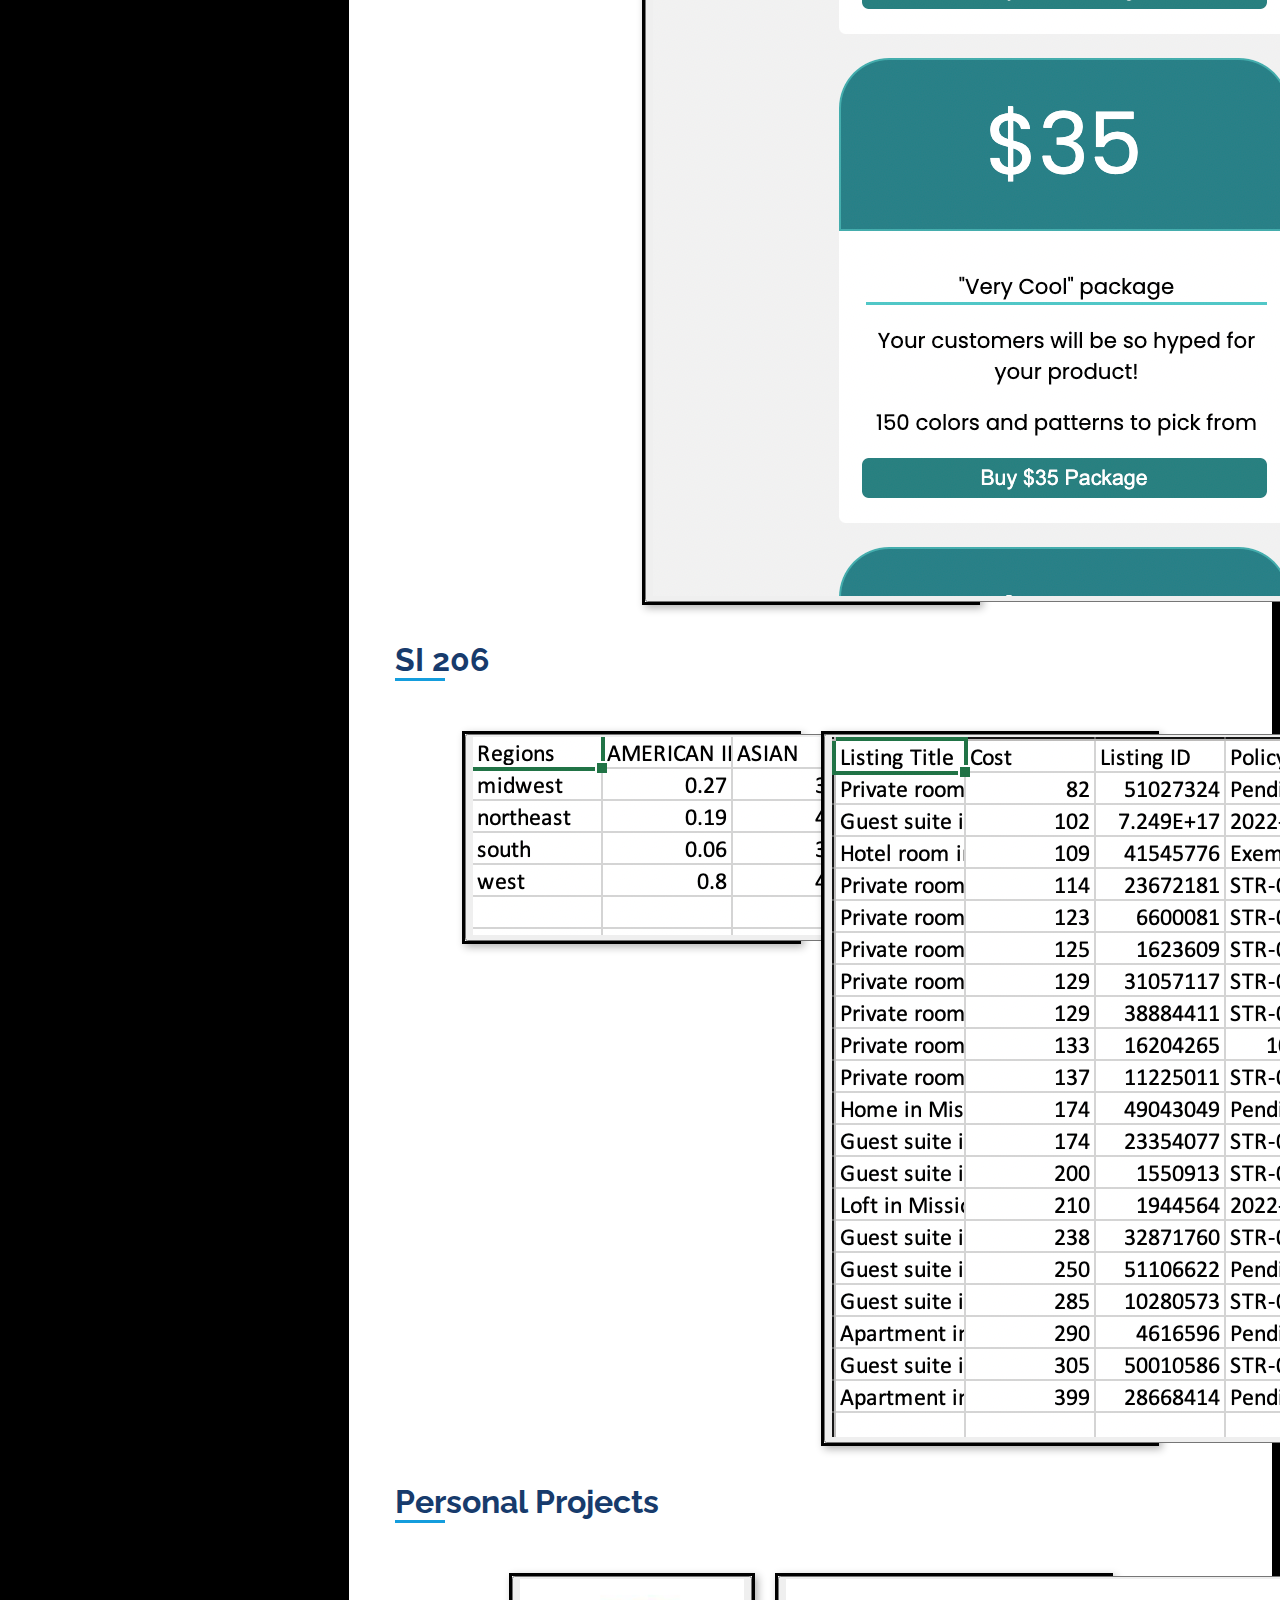
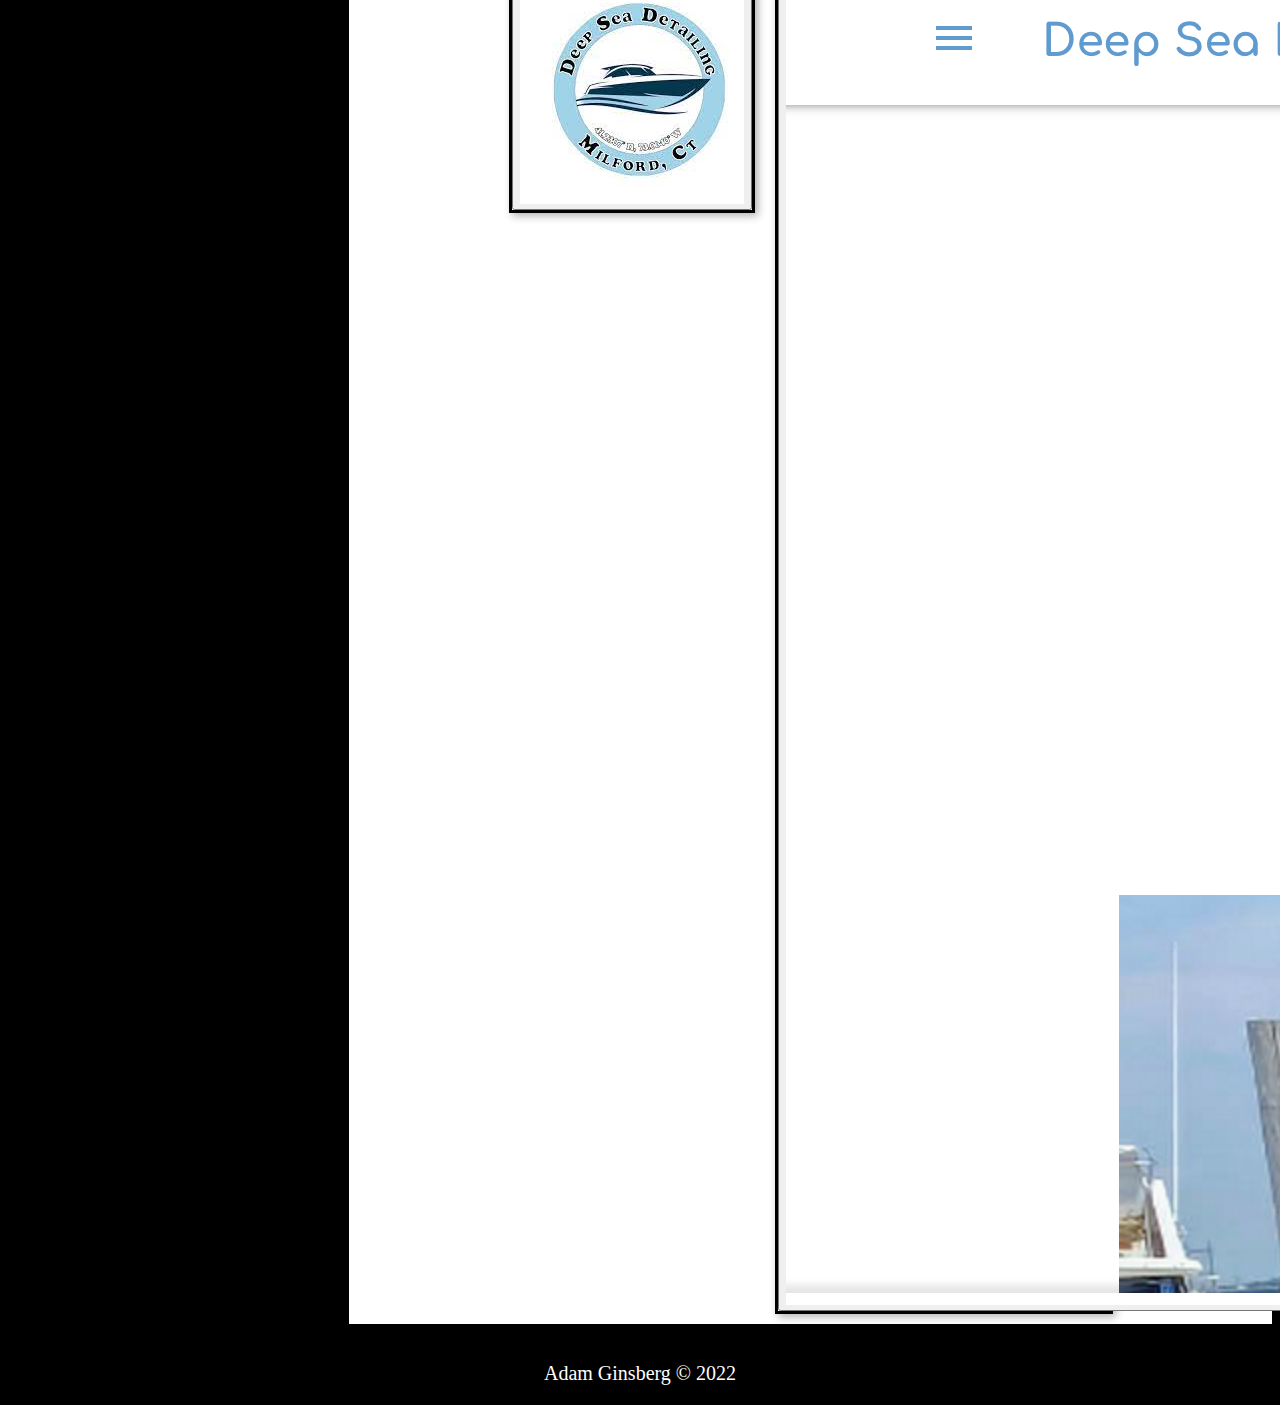
==== commit 62dce347: "Add files via upload" ====
--- a/portfolio.html
+++ b/portfolio.html
@@ -4,32 +4,47 @@
 	<meta charset="UTF-8">
 	<meta name="viewport" content="width=device-width, initial-scale=1.0">
 
+	<link href="https://fonts.googleapis.com/css?family=Open+Sans:300,300i,400,400i,600,600i,700,700i|Raleway:300,300i,400,400i,500,500i,600,600i,700,700i|Poppins:300,300i,400,400i,500,500i,600,600i,700,700i" rel="stylesheet">
+
 	<link rel="icon" href="images/favicon.ico">
 
 	<link rel="stylesheet" href="css/html5reset.css">
 
 	<link rel="stylesheet" href="css/style.css">
-	<title>About Me</title>
+
+	
+
+
+	<title>Portfolio</title>
 </head>
 
 
 <body>
+	
 
 	<header>
-		<a class="hidden" href="#main">Skip to content</a>
-
-		<h1>My Portfolio</h1>
-
-		
+		
+
+		<div class="menuButton" onclick="menuFunction(this)">
+			<div class="bar1"></div>
+			<div class="bar2"></div>
+			<div class="bar3"></div>
+		  </div>
+
+		  <a class="hidden" href="#content">Skip to content</a>
+		
+
+
+		<div class = "nav_menu" id = "nav_menu">
+		<h1 class = "page_title"> Adam Ginsberg</h1>
 		<div class="background_circle">
 		<img src="images/Adam_Ginsberg_Headshot.jpg" alt="Headshot" class = "profile">
 		</div>
 		<div class="social-links">
 			<a href="https://www.instagram.com/adamgins/?hl=en" class="instagram" target="_blank"><img src="images/instagram-logo-24.png" alt="instagram logo"></a>
-			<a href="https://www.facebook.com/people/Adam-Ginsberg/100005721015009/" class="facebook" target="_blank"><img src="images/facebook-logo-24.png" alt="facebooklogo"></a>
+			<a href="https://www.facebook.com/people/Adam-Ginsberg/100005721015009/" class="facebook" target="_blank"><img src="images/facebook-logo-24.png" alt="Facebook logo"></a>
 			<a href="https://www.linkedin.com/in/adamgins/" class="linkedin" target="_blank"><img src="images/linkedin-square-logo-24.png" alt="linkedin"></a>
 		</div>
-
 
 		<nav>
 
@@ -44,37 +59,248 @@
 
 		
 	</header>
-	<main id = "main">
+	<main >
+
+		<section class = "cover_portfolio">
+
+			<div class="typewriter">
+				<div class="typewriter-text">See my projects</div>
+			</div>
+		</br>
+
+			
+
+			<button class="learn_button"  onclick="scrollFunction1()">View Projects Here</button>
+
+			
+	
+
+		</section>
+
+		<div class = "content" id = "content">
+
+		<div class = "nestedlist">
 		<h2>SI 339</h2>
-		
-		<p>aLorem ipsum dolor sit amet, consectetur adipiscing elit, sed do eiusmod tempor incididunt ut labore et dolore magna aliqua. Ut enim ad minim veniam, quis nostrud exercitation ullamco laboris nisi ut aliquip ex ea commodo consequat. Duis aute irure dolor in reprehenderit in voluptate velit esse cillum dolore eu fugiat nulla pariatur. Excepteur sint occaecat cupidatat non proident, sunt in culpa qui officia deserunt mollit anim id est laborum.<br>Lorem ipsum dolor sit amet, consectetur adipiscing elit, sed do eiusmod tempor incididunt ut labore et dolore magna aliqua. Ut enim ad minim veniam, quis nostrud exercitation ullamco laboris nisi ut aliquip ex ea commodo consequat. Duis aute irure dolor in reprehenderit in voluptate velit esse cillum dolore eu fugiat nulla pariatur. Excepteur sint occaecat cupidatat non proident, sunt in culpa qui officia deserunt mollit anim id est laborum.<br>Lorem ipsum dolor sit amet, consectetur adipiscing elit, sed do eiusmod tempor incididunt ut labore et dolore magna aliqua. Ut enim ad minim veniam, quis nostrud exercitation ullamco laboris nisi ut aliquip ex ea commodo consequat. Duis aute irure dolor in reprehenderit in voluptate velit esse cillum dolore eu fugiat nulla pariatur. Excepteur sint occaecat cupidatat non proident, sunt in culpa qui officia deserunt mollit anim id est laborum.<br></p>
-		<img src="images/uno.png" alt="uno website">
-		<img src="images/nc.png" alt="new company website">
-		<img src="images/video.png" alt="video website">
-		<img src="images/flexbig.png" alt="big flex site">
-		<img src="images/flexsmall.png" alt="small flex site">
-
-
+		<ul class="bullet" >
+			<li><strong>Description:</strong> SI 339 is a web design class</li>
+			<li><strong>Skills Learned:</strong> 
+			  <ul class="skills">
+				<li>HTML</li>
+				<li>CSS </li>
+				<li>Javascript</li>
+				<li>Responsive Web Design</li>
+				<li>Accesibility</li>
+			  </ul>
+			</li>
+			
+		</ul>
+	</div>
+
+		<h3>Click an image below to learn more about a project!</h3>
+
+		<div class = "portfolio_images">
+		
+		<div class = "pic_button">
+
+			<button onclick="modalFunction('uno_modal')">
+		
+				<img src="images/uno.png" alt="uno website">
+			</button>
+
+
+		<div id="uno_modal" class="modal">
+
+	
+		<div class="modal-content">
+			<button class="close" onclick="modalClose('nc_modal')">&times;</button>
+			<h2>SI 339 UNO Project</h2>
+	  		<p></p>
+		</div>
+  
+  		</div>
+		</div>
+	
+	<div class = "pic_button">
+
+		<button onclick="modalFunction('nc_modal')">
+			<img src="images/nc.png" alt="new company website">
+		</button>
+
+		<div id="nc_modal" class="modal">
+
+	
+			<div class="modal-content">
+		  	<button class="close" onclick="modalClose('nc_modal')">&times;</button>
+		  	<h2>SI 339 New Company Project</h2>
+	  		<p></p>
+			</div>
+	  
+	  </div>
+
+	</div>
+
+	<div class = "pic_button">
+
+		<button onclick="modalFunction('video_modal')">
+			<img src="images/video.png" alt="video website">
+		</button>
+
+		<div id="video_modal" class="modal">
+
+	
+			<div class="modal-content">
+		  	<button class="close" onclick="modalClose('video_modal')">&times;</button>
+		  	<h2>SI 339 Video Project</h2>
+	  		<p></p>
+
+			</div>
+	  
+	  </div>
+
+	</div>
+
+	<div class = "pic_button">
+
+		<button onclick="modalFunction('flexbig_modal')">
+			<img src="images/flexbig.png" alt="flex big website">
+		</button>
+
+		<div id="flexbig_modal" class="modal">
+
+	
+			<div class="modal-content">
+		  	<button class="close" onclick="modalClose('flexbig_modal')">&times;</button>
+		  	<h2>SI 339 Super Slick Company Project</h2>
+	  		<p></p>
+			</div>
+	  
+	  </div>
+
+	</div>
+	<div class = "pic_button">
+
+		<button onclick="modalFunction('flexsmall_modal')">
+			<img src="images/flexsmall.png" alt="small flex site">
+		</button>
+
+		<div id="flexsmall_modal" class="modal">
+
+	
+			<div class="modal-content">
+		  	<button class="close" onclick="modalClose('flexsmall_modal')">&times;</button>
+		  	<h2>SI 339 Super Slick Company Project (Resized)</h2>
+	  		<p></p>
+			</div>
+	  
+	  </div>
+
+	</div>
+
+
+	</div>
 
 		<h2>SI 206</h2>
-		<p>aLorem ipsum dolor sit amet, consectetur adipiscing elit, sed do eiusmod tempor incididunt ut labore et dolore magna aliqua. Ut enim ad minim veniam, quis nostrud exercitation ullamco laboris nisi ut aliquip ex ea commodo consequat. Duis aute irure dolor in reprehenderit in voluptate velit esse cillum dolore eu fugiat nulla pariatur. Excepteur sint occaecat cupidatat non proident, sunt in culpa qui officia deserunt mollit anim id est laborum.<br>Lorem ipsum dolor sit amet, consectetur adipiscing elit, sed do eiusmod tempor incididunt ut labore et dolore magna aliqua. Ut enim ad minim veniam, quis nostrud exercitation ullamco laboris nisi ut aliquip ex ea commodo consequat. Duis aute irure dolor in reprehenderit in voluptate velit esse cillum dolore eu fugiat nulla pariatur. Excepteur sint occaecat cupidatat non proident, sunt in culpa qui officia deserunt mollit anim id est laborum.<br>Lorem ipsum dolor sit amet, consectetur adipiscing elit, sed do eiusmod tempor incididunt ut labore et dolore magna aliqua. Ut enim ad minim veniam, quis nostrud exercitation ullamco laboris nisi ut aliquip ex ea commodo consequat. Duis aute irure dolor in reprehenderit in voluptate velit esse cillum dolore eu fugiat nulla pariatur. Excepteur sint occaecat cupidatat non proident, sunt in culpa qui officia deserunt mollit anim id est laborum.<br></p>
-		<img src="images/206.png" alt="regional">
-		<img src="images/airbnb.png" alt="airbnb data">
-
-
+
+		<div class = "portfolio_images">
+
+			<div class = "pic_button">
+
+				<button onclick="modalFunction('regional_modal')">
+					<img src="images/206.png" alt="Regional Data Project">
+				</button>
+		
+				<div id="regional_modal" class="modal">
+		
+			
+					<div class="modal-content">
+					  <button class="close" onclick="modalClose('regional_modal')">&times;</button>
+					  <h2>SI 206 Regional Data Project</h2>
+					  <p></p>
+					</div>
+			  
+			  </div>
+		
+			</div>
+
+			<div class = "pic_button">
+
+				<button onclick="modalFunction('airbnb_modal')">
+					<img src="images/airbnb.png" alt="Airbnb Data Photo">
+				</button>
+		
+				<div id="airbnb_modal" class="modal">
+		
+			
+					<div class="modal-content">
+					  <button class="close" onclick="modalClose('airbnb_modal')">&times;</button>
+					  <h2>SI 206 Airbnb Data Project</h2>
+					  <p></p>
+					</div>
+			  
+			  </div>
+		
+			</div>
+
+
+
+
+
+
+		
+		</div>
 
 
 		<h2>Personal Projects</h2>
-		<p>aLorem ipsum dolor sit amet, consectetur adipiscing elit, sed do eiusmod tempor incididunt ut labore et dolore magna aliqua. Ut enim ad minim veniam, quis nostrud exercitation ullamco laboris nisi ut aliquip ex ea commodo consequat. Duis aute irure dolor in reprehenderit in voluptate velit esse cillum dolore eu fugiat nulla pariatur. Excepteur sint occaecat cupidatat non proident, sunt in culpa qui officia deserunt mollit anim id est laborum.<br>Lorem ipsum dolor sit amet, consectetur adipiscing elit, sed do eiusmod tempor incididunt ut labore et dolore magna aliqua. Ut enim ad minim veniam, quis nostrud exercitation ullamco laboris nisi ut aliquip ex ea commodo consequat. Duis aute irure dolor in reprehenderit in voluptate velit esse cillum dolore eu fugiat nulla pariatur. Excepteur sint occaecat cupidatat non proident, sunt in culpa qui officia deserunt mollit anim id est laborum.<br>Lorem ipsum dolor sit amet, consectetur adipiscing elit, sed do eiusmod tempor incididunt ut labore et dolore magna aliqua. Ut enim ad minim veniam, quis nostrud exercitation ullamco laboris nisi ut aliquip ex ea commodo consequat. Duis aute irure dolor in reprehenderit in voluptate velit esse cillum dolore eu fugiat nulla pariatur. Excepteur sint occaecat cupidatat non proident, sunt in culpa qui officia deserunt mollit anim id est laborum.<br></p>
-		<img src="images/dsd.jpg" alt="dsd logo">
-		
-		<img src="images/dsdweb.png" alt="DSD website">
-		
-		
+		<div class = "portfolio_images">
+
+
+		<div class = "pic_button">
+
+			<button onclick="modalFunction('dsd_logo_modal')">
+				<img src="images/dsd.jpg" alt="Deep Sea Detailing Logo">
+			</button>
+	
+			<div id="dsd_logo_modal" class="modal">
+	
+		
+				<div class="modal-content">
+				  <button class="close" onclick="modalClose('dsd_logo_modal')">&times;</button>
+				  <h2>Deep Sea Detailing Logo Design </h2>
+				  <p></p>
+				</div>
+		  
+		  </div>
+	
+		</div>
+
+		<div class = "pic_button">
+
+			<button onclick="modalFunction('dsd_web_modal')">
+				<img src="images/dsdweb.png" alt="Deep Sea Detailing Website">
+			</button>
+	
+			<div id="dsd_web_modal" class="modal">
+	
+		
+				<div class="modal-content">
+				  <button class="close" onclick="modalClose('dsd_web_modal')">&times;</button>
+				  <h2>Deep Sea Detailing Web Design </h2>
+				  <p></p>
+				</div>
+		  
+		  </div>
+	
+		</div>
+
+	
+		</div>
+		
+	</div>
 	</main>
 
 	<footer>
-		<p>Adam Ginsberg &copy; 2022</p>
+		<p class = "page_title">Adam Ginsberg &copy; 2022</p>
 	</footer>
 </body>
-</html>
+<script src="js/main.js"></script>
+</html>--- a/css/style.css
+++ b/css/style.css
@@ -2,15 +2,92 @@
     background-color: black;
     color: white;
     overflow-x: hidden;
-    font-family: "Open Sans", sans-serif;
+    font-family: "Times New Roman", sans-serif;
+    
+   
+   
 }
 h1,h2,h3,h4,h5,h6 {
   font-family: "Raleway", sans-serif;
   font-weight: bold;
   color: #173b6c;
-  position: relative;
-
-}
+
+  margin-bottom: 2%;
+
+
+}
+h2{
+  font-size: 30px;
+}
+h3{
+  font-size: 25px;
+}
+
+p{
+  color: #272829;
+  font-size: 20px;
+}
+
+.page_title{
+  margin-top: 3%;
+
+  color: white;
+  text-align: center;
+}
+
+
+
+
+
+.menuButton {
+
+  display: inline-block;
+  cursor: pointer;
+  margin-left: 85%;
+  margin-top: 3%;
+  
+  
+  position: fixed;
+ 
+  border-radius: 50%;
+  background-color: #149ddd;
+  padding: 10px 10px 10px 10px;
+  
+  
+ 
+ 
+ 
+  
+  
+
+
+
+
+}
+
+.bar1, .bar2, .bar3 {
+  width: 35px;
+  height: 5px;
+  background-color: white;
+  margin: 6px 0;
+  transition: 0.4s;
+  align-items: center;
+  margin-left: auto;
+  margin-right: auto;
+  
+}
+
+.change .bar1 {
+  transform: translate(0, 11px) rotate(-45deg);
+}
+
+.change .bar2 {opacity: 0;}
+
+.change .bar3 {
+  transform: translate(0, -11px) rotate(45deg);
+}
+
+
 h2{
     font-size: 32px;
     margin-bottom: 20px;
@@ -24,14 +101,17 @@
     height: 30px;
     transform: translateY(-200%);
     transition: transform 0.3s;
-  }
-  a:focus {
+    margin-left: 27%;
+
+  }
+
+  .hidden:focus {
     transform: translateY(0%);
   }
 
  h2::after {
     content: "";
-    position: absolute;
+    position: relative;
     display: block;
     width: 50px;
     height: 3px;
@@ -40,16 +120,19 @@
     left: 0;
   }
 
-header{
-    background-color: black;
-    width: 25%;
-    height: 100%;
-    position: fixed;
-    
-    
-
-    
-}
+.nav_menu{
+  background-color: black;
+  width: 25%;
+  height: 100%;
+  position: fixed;
+  transform: translateX(-200%);
+  transition: transform 0.3s;
+  min-width: 200px;
+}
+.change .nav_menu{
+  transform: translateX(0px);
+}
+
 
 .social-links{
 
@@ -87,7 +170,7 @@
 
   }
 
-  ul {
+  nav ul {
     list-style-type: none;
     margin: 0;
     padding: 0;
@@ -96,7 +179,7 @@
     
   }
   
-  li a {
+  nav li a {
     display: block;
     
     color: #000;
@@ -107,12 +190,12 @@
   }
   
 
-  li a:hover, li a:active {
+  nav li a:hover, li a:active {
     background-color: #555;
     color: white;
     text-decoration: underline;
   }
-  .active{
+  nav .active{
     background-color: #555;
     color: white;
     text-decoration: underline;
@@ -120,57 +203,321 @@
 
   }
 
-  main{
-    margin-left: 27%;
-  }
-
- 
-/* DEMO-SPECIFIC STYLES */
-
-.intro{
+  
+  .cover_main{
+   width: 100%;
+   height: 100vh;
+   background: linear-gradient( rgba(0, 0, 0, 0.1), rgba(0, 0, 0, 0.1) ), url("/images/sailing.jpg");
+  
+    background-position-x:center ;
+    background-position-y:center ;
+  background-size: cover;
+
+
+  text-align: center;
+    
+
+  }
+  .cover_portfolio{
+    width: 100%;
+    height: 100vh;
+    background: linear-gradient( rgba(0, 0, 0, 0.1), rgba(0, 0, 0, 0.1) ), url("/images/code_background.jpg");
+   
+     background-position-x:center ;
+     background-position-y:center ;
+   background-size: cover;
+ 
+ 
+   text-align: center;
+  }
+     
+ 
+
+   .cover_work{
+    width: 100%;
+    height: 100vh;
+    background: linear-gradient( rgba(0, 0, 0, 0.7), rgba(0, 0, 0, 0.5) ), url("/images/work_canvas.jpg");
+   
+     background-position-x:center ;
+     background-position-y:center ;
+   background-size: cover;
+ 
+ 
+   text-align: center;
+     
+ 
+   }
+   
+  
+ 
+ 
+
+
+ 
+  
+.typewriter {
+    font-family: Courier, monospace;
+	display: inline-block;
+ color: white;
+  margin-top: 40%;
+}
+
+.typewriter-text {
+    display: inline-block;
+  	overflow: hidden;
+  	letter-spacing: 2px;
+ 	animation: typing 3s steps(30, end), blink .75s step-end infinite;
+    white-space: nowrap;
+    font-size: 25px;
+    font-weight: 700;
+    border-right: 4px solid orange;
+    box-sizing: border-box;
+}
+
+@keyframes typing {
+    from { 
+        width: 0% 
+    }
+    to { 
+        width: 100% 
+    }
+}
+
+@keyframes blink {
+    from, to { 
+        border-color: transparent 
+    }
+    50% { 
+        border-color: orange; 
+    }
+}
+
+.learn_button{
+
+    border: solid 3px white;
+    border-radius: 10px;
+    color: white;
+    padding: 15px 32px;
     text-align: center;
-    width: 20%;
-    
-}
-
-
-.typewriter h2 {
-
-    color: #fff;
-    font-family: monospace;
-    overflow: hidden; 
-    border-right: 3px solid orange; 
-    white-space: nowrap; 
-    margin: 0 auto; 
-    letter-spacing: 3px; 
-    animation: 
-      typing 2.0s steps(20, end),
-      blink-caret .5s step-end infinite;
-  }
-  
- 
-  @keyframes typing {
-    from { width: 0 }
-    to { width: 20% }
-  }
-  
-  
-  @keyframes blink-caret {
-    from, to { border-color: transparent }
-    50% { border-color: orange }
-  }
+    text-decoration: none;
+    display: inline-block;
+    font-size: 16px;
+   margin-top: 2%;
+    cursor: pointer;
+    background-color: #173b6c;
+
+  
+
+    
+  }
+
+  
+
+
+
+
+
   main{
     background-color: #fff;
     color: navy;
   }
-
-
-  
-
-.headshot{
-    width: 100%;
-}
- 
-  
-  
-
+  .content{
+
+    margin-left: 5%;
+    margin-right: 5%;
+  }
+
+  .portfolio_images {
+    display: flex;
+    flex-wrap: wrap;
+    align-items: flex-start;
+    flex-direction: row;
+    max-height: 100%;
+    justify-content: center;
+  }
+
+  /*
+  OLD CODE BEFORE BUTTONS
+  
+  .portfolio_images img{
+    margin: 10px;
+    border: 3px solid #000;
+    box-shadow: 3px 3px 8px 0px rgba(0,0,0,0.3); 
+    max-width: 40%;
+
+  }
+
+  */
+
+  
+ .pic_button {
+    margin: 10px;
+    border: 3px solid #000;
+    box-shadow: 3px 3px 8px 0px rgba(0,0,0,0.3); 
+    max-width: 40%;
+
+  }
+
+  .portfolio_images img:hover{
+    transform: scale(.9);
+    opacity: 0.5;
+
+  }
+  
+
+  .bullet{
+    list-style: circle;
+    margin-left: 5%;
+    font-size: 20px;
+    text-align: left;
+  }
+
+  .skills{
+    list-style:square;
+    margin-left: 10%;
+    font-size: 15px;
+    
+  }
+
+  .nestedlist{
+    margin-bottom: 5%;
+  }
+
+
+  /* The Modal (background) */
+.modal {
+  display: none; /* Hidden by default */
+  position: fixed; /* Stay in place */
+  z-index: 1; /* Sit on top */
+  left: 0;
+  top: 0;
+  width: 100%; /* Full width */
+  height: 100%; /* Full height */
+  overflow: auto; /* Enable scroll if needed */
+  background-color: rgb(0,0,0); /* Fallback color */
+  background-color: rgba(0,0,0,0.4); /* Black w/ opacity */
+}
+
+/* Modal Content/Box */
+.modal-content {
+  background-color: #fefefe;
+  margin: 15% auto; /* 15% from the top and centered */
+  padding: 20px;
+  border: 1px solid #888;
+  width: 80%; /* Could be more or less, depending on screen size */
+}
+
+/* The Close Button */
+.close {
+  color: #aaa;
+  float: right;
+  font-size: 28px;
+  font-weight: bold;
+}
+
+.close:hover,
+.close:focus {
+  color: black;
+  text-decoration: none;
+  cursor: pointer;
+}
+
+.work_cards_grid{
+
+
+}
+
+
+
+.work_card{
+  color: black;
+}
+
+
+.name { grid-area: name; 
+font-size: 50px;
+text-align: center;
+font-weight: bold;
+background-color: grey;
+color: white;
+}
+.logo { grid-area: logo; }
+.logo img{
+  width: 250px;
+  max-width: 200%;
+  height: auto;
+  margin-left: 10%;
+}
+.title { grid-area: title; 
+margin-left:40%;
+font-size: 35px;
+text-align: left;}
+.place { grid-area: place; 
+text-align: left;
+margin-left: 60%;
+font-size: 25px;
+margin-top: 10%;
+
+}
+.date { grid-area: date; 
+text-align: left;
+margin-left: 60%;
+font-size: 25px;}
+.description{grid-area:description;}
+
+.work_card {
+  display: grid;
+  grid-template-areas:
+    'name name name name name name'
+    'title title title title title title '
+    'logo logo place place place place'
+    'logo logo date date date date'
+    'description description description description description description';
+  gap: 5px;
+
+
+  
+  padding: 10px;
+}
+
+.grid-container > div {
+ 
+  
+  padding: 5px 0;
+  
+}
+  
+  
+
+
+
+  
+
+
+
+
+@media screen and (min-width: 700px){
+  
+.nav_menu{
+  transform:translateX(0%);
+}
+
+.menuButton{
+  transform: translateY(-500%);
+  transition: transform 0.3s;
+}
+
+main{
+  margin-left: 27%;
+}
+
+
+
+
+
+
+}
+ 
+  
+  
+
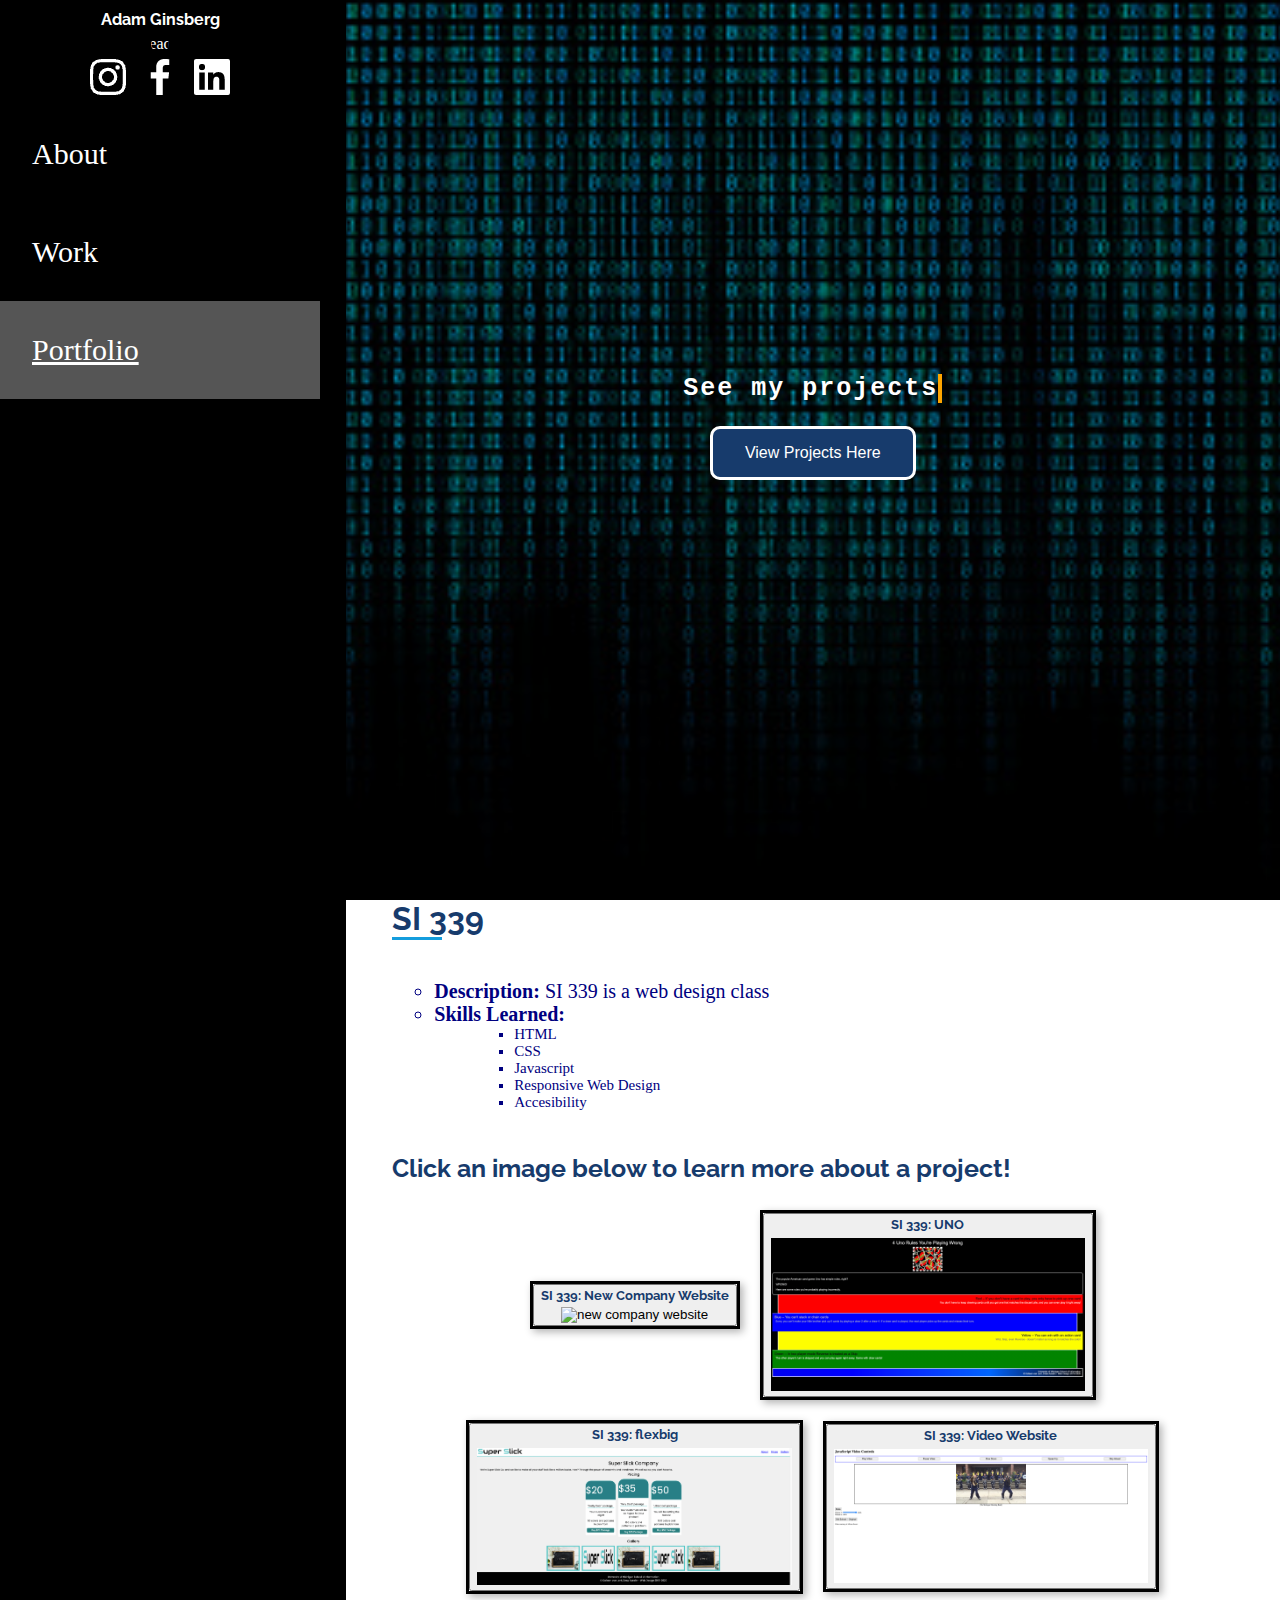
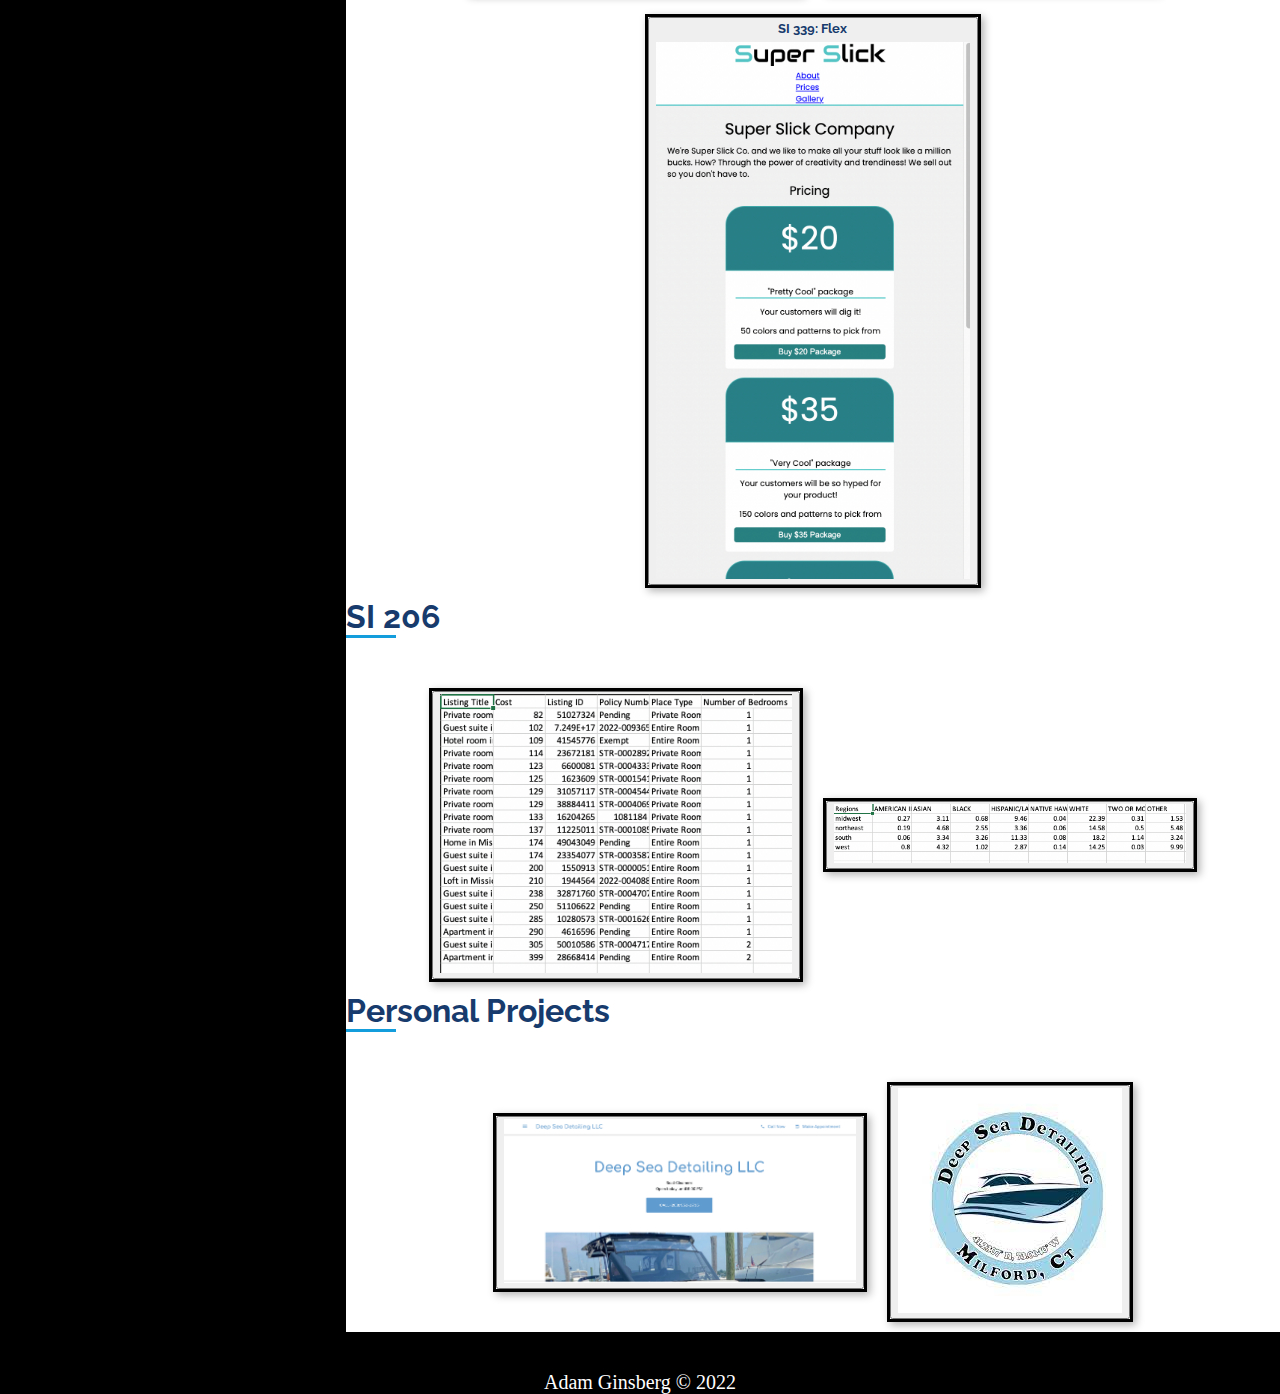
==== commit a3216431: "Add files via upload" ====
--- a/portfolio.html
+++ b/portfolio.html
@@ -6,7 +6,10 @@
 
 	<link href="https://fonts.googleapis.com/css?family=Open+Sans:300,300i,400,400i,600,600i,700,700i|Raleway:300,300i,400,400i,500,500i,600,600i,700,700i|Poppins:300,300i,400,400i,500,500i,600,600i,700,700i" rel="stylesheet">
 
-	<link rel="icon" href="images/favicon.ico">
+	<link rel="apple-touch-icon" sizes="180x180" href="favicon/apple-touch-icon.png">
+	<link rel="icon" type="image/png" sizes="32x32" href="favicon/favicon-32x32.png">
+	<link rel="icon" type="image/png" sizes="16x16" href="favicon/favicon-16x16.png">
+
 
 	<link rel="stylesheet" href="css/html5reset.css">
 
@@ -103,8 +106,11 @@
 		<div class = "pic_button">
 
 			<button onclick="modalFunction('uno_modal')">
-		
+				<div class = "text_over_image">
+				<h1>SI 339: UNO</h1>
 				<img src="images/uno.png" alt="uno website">
+				
+				</div>
 			</button>
 
 
@@ -123,6 +129,7 @@
 	<div class = "pic_button">
 
 		<button onclick="modalFunction('nc_modal')">
+			<h1>SI 339: New Company Website</h1>
 			<img src="images/nc.png" alt="new company website">
 		</button>
 
@@ -142,6 +149,7 @@
 	<div class = "pic_button">
 
 		<button onclick="modalFunction('video_modal')">
+			<h1>SI 339: Video Website</h1>
 			<img src="images/video.png" alt="video website">
 		</button>
 
@@ -162,6 +170,7 @@
 	<div class = "pic_button">
 
 		<button onclick="modalFunction('flexbig_modal')">
+			<h1>SI 339: flexbig</h1>
 			<img src="images/flexbig.png" alt="flex big website">
 		</button>
 
@@ -180,6 +189,7 @@
 	<div class = "pic_button">
 
 		<button onclick="modalFunction('flexsmall_modal')">
+			<h1>SI 339: Flex</h1>
 			<img src="images/flexsmall.png" alt="small flex site">
 		</button>
 
@@ -195,6 +205,7 @@
 	  </div>
 
 	</div>
+</div>
 
 
 	</div>
--- a/css/style.css
+++ b/css/style.css
@@ -207,7 +207,7 @@
   .cover_main{
    width: 100%;
    height: 100vh;
-   background: linear-gradient( rgba(0, 0, 0, 0.1), rgba(0, 0, 0, 0.1) ), url("/images/sailing.jpg");
+   background: linear-gradient( rgba(0, 0, 0, 0.1), rgba(0, 0, 0, 0.1) ), url("../images/sailing.jpg");
   
     background-position-x:center ;
     background-position-y:center ;
@@ -221,7 +221,7 @@
   .cover_portfolio{
     width: 100%;
     height: 100vh;
-    background: linear-gradient( rgba(0, 0, 0, 0.1), rgba(0, 0, 0, 0.1) ), url("/images/code_background.jpg");
+    background: linear-gradient( rgba(0, 0, 0, 0.1), rgba(0, 0, 0, 0.1) ), url("../images/code_background.jpg");
    
      background-position-x:center ;
      background-position-y:center ;
@@ -236,7 +236,7 @@
    .cover_work{
     width: 100%;
     height: 100vh;
-    background: linear-gradient( rgba(0, 0, 0, 0.7), rgba(0, 0, 0, 0.5) ), url("/images/work_canvas.jpg");
+    background: linear-gradient( rgba(0, 0, 0, 0.7), rgba(0, 0, 0, 0.5) ), url("../images/work_canvas.jpg");
    
      background-position-x:center ;
      background-position-y:center ;
@@ -331,9 +331,11 @@
     display: flex;
     flex-wrap: wrap;
     align-items: flex-start;
-    flex-direction: row;
+    flex-direction: column;
     max-height: 100%;
     justify-content: center;
+   
+    align-items: center;
   }
 
   /*
@@ -422,52 +424,113 @@
   cursor: pointer;
 }
 
-.work_cards_grid{
-
-
-}
+
 
 
 
 .work_card{
   color: black;
+
+}
+
+.work_card:not(:first-child) {
+  border-top: #000 solid 3px;
+  margin-top: 6px;
 }
 
 
 .name { grid-area: name; 
-font-size: 50px;
+font-size: 35px;
 text-align: center;
 font-weight: bold;
 background-color: grey;
 color: white;
 }
-.logo { grid-area: logo; }
+.logo { grid-area: logo; 
+text-align: center;
+}
+
+
+
 .logo img{
   width: 250px;
   max-width: 200%;
   height: auto;
-  margin-left: 10%;
-}
+
+}
+
+
 .title { grid-area: title; 
-margin-left:40%;
-font-size: 35px;
-text-align: left;}
+
+font-size: 25px;
+text-align: center;}
+
+
+
 .place { grid-area: place; 
-text-align: left;
-margin-left: 60%;
+text-align: center;
+
 font-size: 25px;
-margin-top: 10%;
 
 }
 .date { grid-area: date; 
-text-align: left;
-margin-left: 60%;
+text-align: center;
+
 font-size: 25px;}
 .description{grid-area:description;}
 
 .work_card {
   display: grid;
   grid-template-areas:
+  'logo logo logo logo logo logo '
+  'name name name name name name'
+  'date date date date date date'
+  'title title title title title title '
+  'place place place place place place'
+  'description description description description description description';
+  gap: 10px;
+
+
+  
+  padding: 10px;
+}
+
+.grid-container > div {
+ 
+  
+  padding: 5px 0;
+  
+}
+  
+  
+
+
+
+  
+
+
+
+
+@media screen and (min-width: 700px){
+  
+.nav_menu{
+  transform:translateX(0%);
+}
+
+.menuButton{
+  transform: translateY(-500%);
+  transition: transform 0.3s;
+}
+
+main{
+  margin-left: 27%;
+}
+
+.work_card {
+
+  display: grid;
+  grid-template-areas:
+
     'name name name name name name'
     'title title title title title title '
     'logo logo place place place place'
@@ -480,44 +543,70 @@
   padding: 10px;
 }
 
-.grid-container > div {
- 
-  
-  padding: 5px 0;
-  
-}
-  
-  
-
-
-
-  
-
-
-
-
-@media screen and (min-width: 700px){
-  
-.nav_menu{
-  transform:translateX(0%);
-}
-
-.menuButton{
-  transform: translateY(-500%);
-  transition: transform 0.3s;
-}
-
-main{
-  margin-left: 27%;
-}
-
-
-
-
-
-
-}
- 
-  
-  
-
+
+.portfolio_images {
+
+  flex-direction: row;
+}
+
+
+
+}
+
+
+
+
+
+
+
+
+
+
+@media screen and (min-width: 1000px){
+  
+  .nav_menu{
+    transform:translateX(0%);
+  }
+  
+  .menuButton{
+    transform: translateY(-500%);
+    transition: transform 0.3s;
+  }
+  
+  main{
+    margin-left: 27%;
+  }
+
+  .work_card {
+    display: grid;
+    grid-template-areas:
+      'name name name name name name'
+      'title title title title title title '
+      'logo logo place place place place'
+      'logo logo date date date date'
+      'description description description description description description';
+    gap: 5px;
+  
+  
+    
+    padding: 10px;
+  }
+
+  .portfolio_images {
+
+    flex-direction:row-reverse;
+  }
+  
+
+
+  
+  
+  
+  
+  
+  
+  }
+ 
+  
+  
+
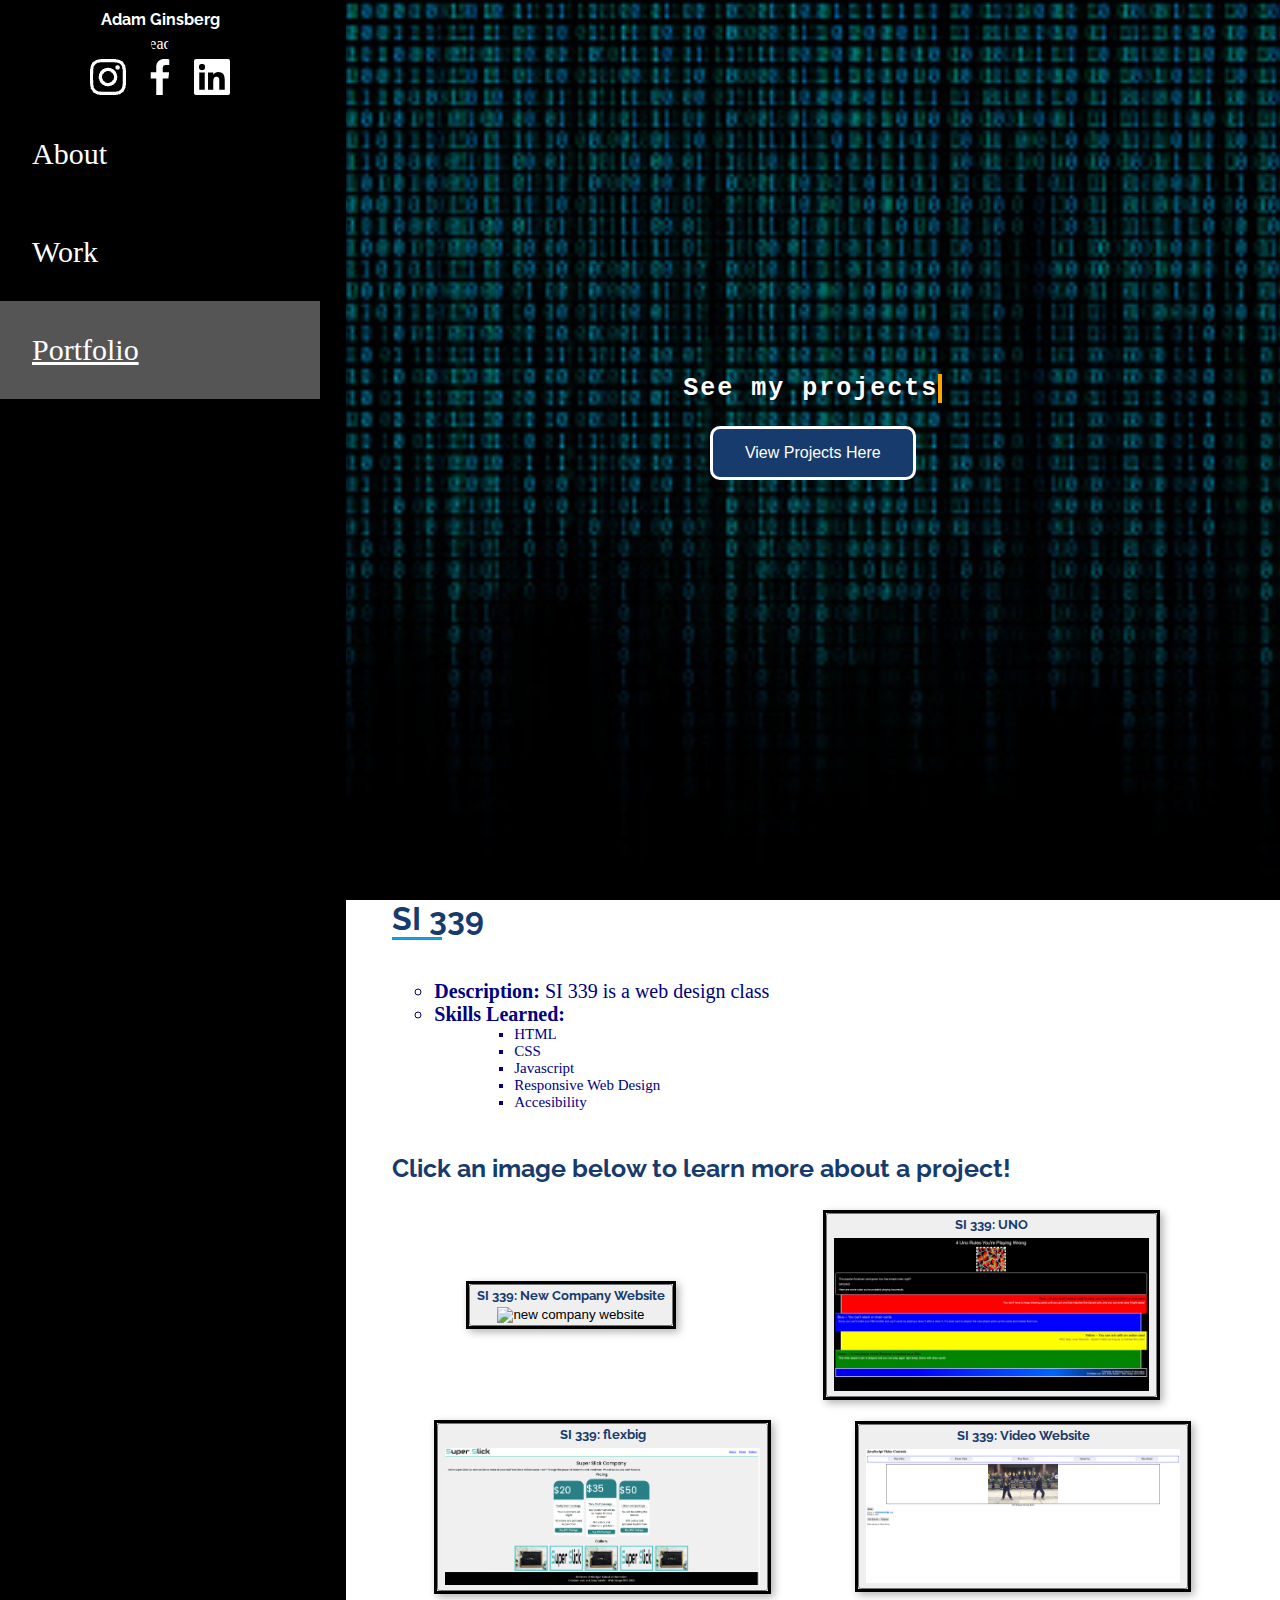
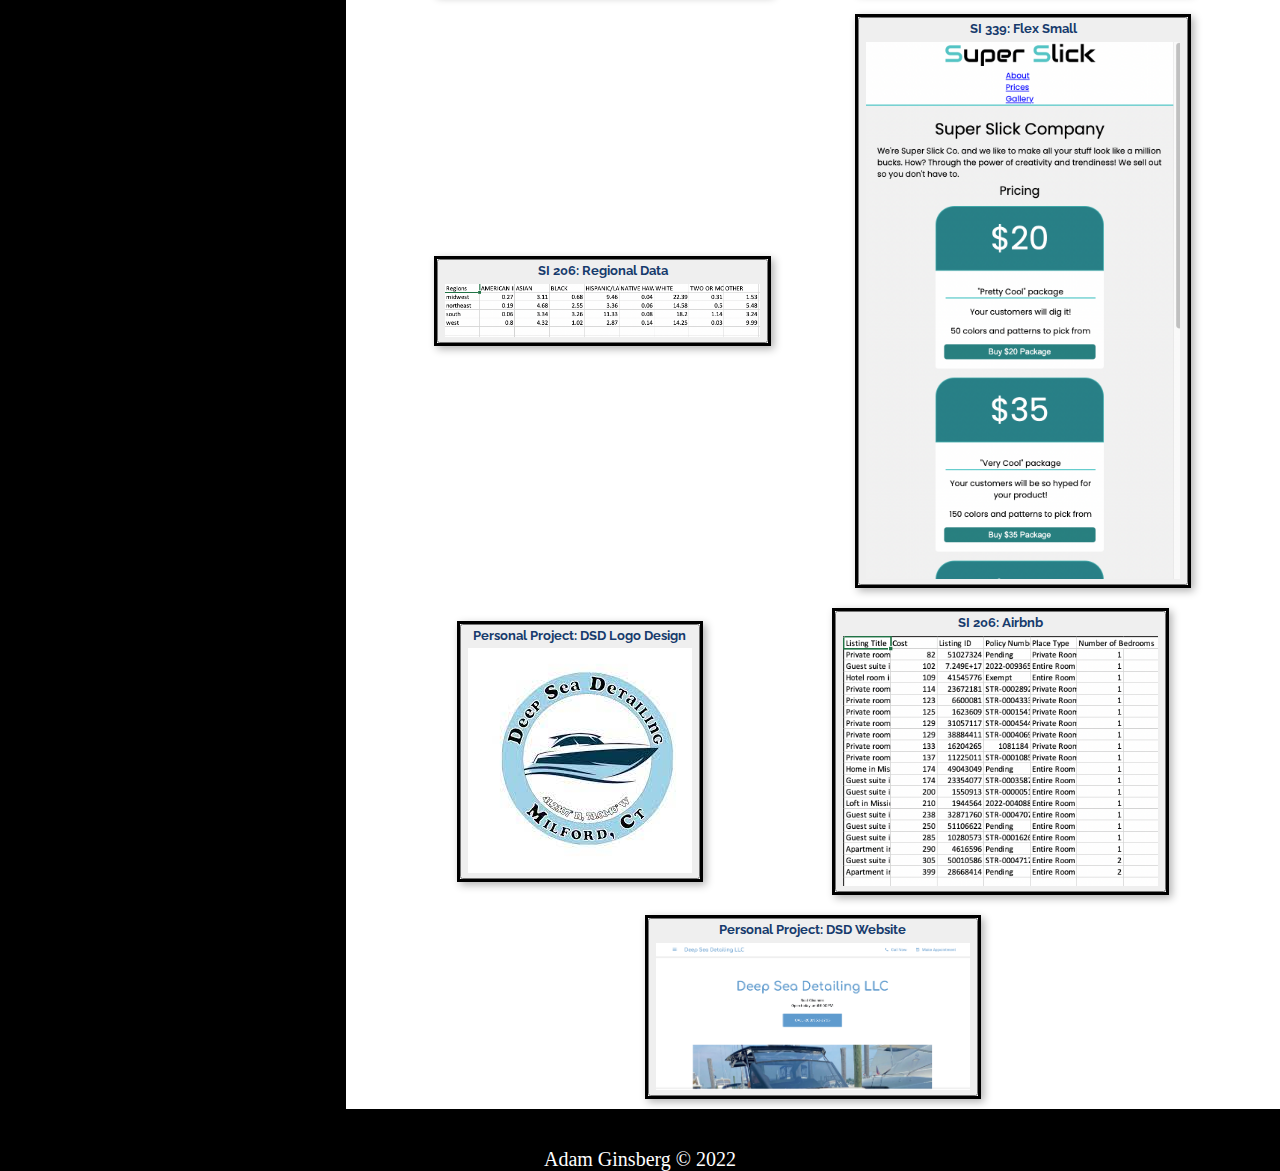
==== commit 7c77c090: "Add files via upload" ====
--- a/portfolio.html
+++ b/portfolio.html
@@ -189,7 +189,7 @@
 	<div class = "pic_button">
 
 		<button onclick="modalFunction('flexsmall_modal')">
-			<h1>SI 339: Flex</h1>
+			<h1>SI 339: Flex Small</h1>
 			<img src="images/flexsmall.png" alt="small flex site">
 		</button>
 
@@ -205,69 +205,54 @@
 	  </div>
 
 	</div>
-</div>
-
-
-	</div>
-
-		<h2>SI 206</h2>
-
-		<div class = "portfolio_images">
-
-			<div class = "pic_button">
-
-				<button onclick="modalFunction('regional_modal')">
-					<img src="images/206.png" alt="Regional Data Project">
-				</button>
-		
-				<div id="regional_modal" class="modal">
-		
-			
-					<div class="modal-content">
-					  <button class="close" onclick="modalClose('regional_modal')">&times;</button>
-					  <h2>SI 206 Regional Data Project</h2>
-					  <p></p>
-					</div>
-			  
-			  </div>
-		
-			</div>
-
-			<div class = "pic_button">
-
-				<button onclick="modalFunction('airbnb_modal')">
-					<img src="images/airbnb.png" alt="Airbnb Data Photo">
-				</button>
-		
-				<div id="airbnb_modal" class="modal">
-		
-			
-					<div class="modal-content">
-					  <button class="close" onclick="modalClose('airbnb_modal')">&times;</button>
-					  <h2>SI 206 Airbnb Data Project</h2>
-					  <p></p>
-					</div>
-			  
-			  </div>
-		
-			</div>
-
-
-
-
-
-
-		
-		</div>
-
-
-		<h2>Personal Projects</h2>
-		<div class = "portfolio_images">
-
+
+	
+
+		<div class = "pic_button">
+
+			<button onclick="modalFunction('regional_modal')">
+				<h1>SI 206: Regional Data</h1>
+				<img src="images/206.png" alt="Regional Data Project">
+			</button>
+	
+			<div id="regional_modal" class="modal">
+	
+		
+				<div class="modal-content">
+				  <button class="close" onclick="modalClose('regional_modal')">&times;</button>
+				  <h2>SI 206 Regional Data Project</h2>
+				  <p></p>
+				</div>
+		  
+		  </div>
+	
+		</div>
+
+		<div class = "pic_button">
+
+			<button onclick="modalFunction('airbnb_modal')">
+				<h1>SI 206: Airbnb</h1>
+				<img src="images/airbnb.png" alt="Airbnb Data Photo">
+			</button>
+	
+			<div id="airbnb_modal" class="modal">
+	
+		
+				<div class="modal-content">
+				  <button class="close" onclick="modalClose('airbnb_modal')">&times;</button>
+				  
+				  <h2>SI 206 Airbnb Data Project</h2>
+				  <p></p>
+				</div>
+		  
+		  </div>
+	
+		</div>
 
 		<div class = "pic_button">
 
 			<button onclick="modalFunction('dsd_logo_modal')">
+				<h1>Personal Project: DSD Logo Design </h1>
 				<img src="images/dsd.jpg" alt="Deep Sea Detailing Logo">
 			</button>
 	
@@ -287,6 +272,7 @@
 		<div class = "pic_button">
 
 			<button onclick="modalFunction('dsd_web_modal')">
+				<h1>Personal Project: DSD Website</h1>
 				<img src="images/dsdweb.png" alt="Deep Sea Detailing Website">
 			</button>
 	
@@ -305,6 +291,10 @@
 
 	
 		</div>
+</div>
+
+
+	
 		
 	</div>
 	</main>
--- a/css/style.css
+++ b/css/style.css
@@ -428,9 +428,28 @@
 
 
 
+.work_cards_grid{
+  display: grid;
+  grid-template-columns: auto;
+}
+
+
 .work_card{
   color: black;
-
+  display: grid;
+  grid-template-columns: auto;
+  gap: 10px;
+  padding: 10px;
+
+
+  
+}
+
+.grid-item {
+  
+
+  font-size: 25px;
+  text-align: center;
 }
 
 .work_card:not(:first-child) {
@@ -439,16 +458,17 @@
 }
 
 
-.name { grid-area: name; 
+.name { 
 font-size: 35px;
-text-align: center;
+
 font-weight: bold;
 background-color: grey;
 color: white;
-}
-.logo { grid-area: logo; 
-text-align: center;
-}
+
+
+}
+
+
 
 
 
@@ -456,57 +476,10 @@
   width: 250px;
   max-width: 200%;
   height: auto;
-
-}
-
-
-.title { grid-area: title; 
-
-font-size: 25px;
-text-align: center;}
-
-
-
-.place { grid-area: place; 
-text-align: center;
-
-font-size: 25px;
-
-}
-.date { grid-area: date; 
-text-align: center;
-
-font-size: 25px;}
-.description{grid-area:description;}
-
-.work_card {
-  display: grid;
-  grid-template-areas:
-  'logo logo logo logo logo logo '
-  'name name name name name name'
-  'date date date date date date'
-  'title title title title title title '
-  'place place place place place place'
-  'description description description description description description';
-  gap: 10px;
-
-
-  
-  padding: 10px;
-}
-
-.grid-container > div {
- 
-  
-  padding: 5px 0;
-  
-}
-  
-  
-
-
-
-  
+ 
+  
+
+}
 
 
 
@@ -527,26 +500,48 @@
 }
 
 .work_card {
-
-  display: grid;
-  grid-template-areas:
-
-    'name name name name name name'
-    'title title title title title title '
-    'logo logo place place place place'
-    'logo logo date date date date'
-    'description description description description description description';
-  gap: 5px;
-
-
-  
-  padding: 10px;
+  grid-template-columns: auto auto;
+
+
+
+  
+}
+.name{
+  grid-column: 1/-1;
+}
+
+.title{
+  grid-column: 1/-1;
+  grid-row-start: 2;
+}
+
+.logo{
+  grid-row-start: 3;
+  grid-row-end: 5;
+}
+.place{
+  grid-column: 2/-1;
+  text-align: right;
+
+}
+.date{
+  grid-column: 2/-1;
+  text-align: right;
+  
+  
+
+}
+
+.description{
+  grid-column: 1/-1;
+
 }
 
 
 .portfolio_images {
 
   flex-direction: row;
+  justify-content: center;
 }
 
 
@@ -577,36 +572,78 @@
     margin-left: 27%;
   }
 
+  .work_cards_grid{
+    grid-template-columns: auto auto;
+  }
+
+  .work_card:not(:first-child) {
+    margin-top: 0px;
+  }
+
+  
+
   .work_card {
-    display: grid;
-    grid-template-areas:
-      'name name name name name name'
-      'title title title title title title '
-      'logo logo place place place place'
-      'logo logo date date date date'
-      'description description description description description description';
-    gap: 5px;
-  
-  
-    
-    padding: 10px;
+
+    
+  
+    grid-template-columns: auto;
+    border: 3px solid black;
+
+
+
+  }
+
+  .work_card:last-child{
+    grid-column: 1/-1;
+  }
+
+  
+  
+  .title{
+ 
+    grid-row-start: 3;
+  }
+  
+  .logo{
+    grid-row-start: 2;
+    grid-row-end: 2;
+    
+  }
+  .place{
+    grid-column: 1/-1;
+    text-align: center;
+  
+  }
+  .date{
+    grid-column: 1/-1;
+    text-align: center;
+    
+    
+  
+  }
+  
+  .description{
+    grid-column: 1/-1;
+  
   }
 
   .portfolio_images {
 
     flex-direction:row-reverse;
-  }
-  
-
-
-  
-  
-  
-  
-  
-  
-  }
- 
-  
-  
-
+    justify-content: space-around;
+  }
+
+  
+
+
+  
+  
+  
+  
+  
+  
+  }
+ 
+  
+  
+
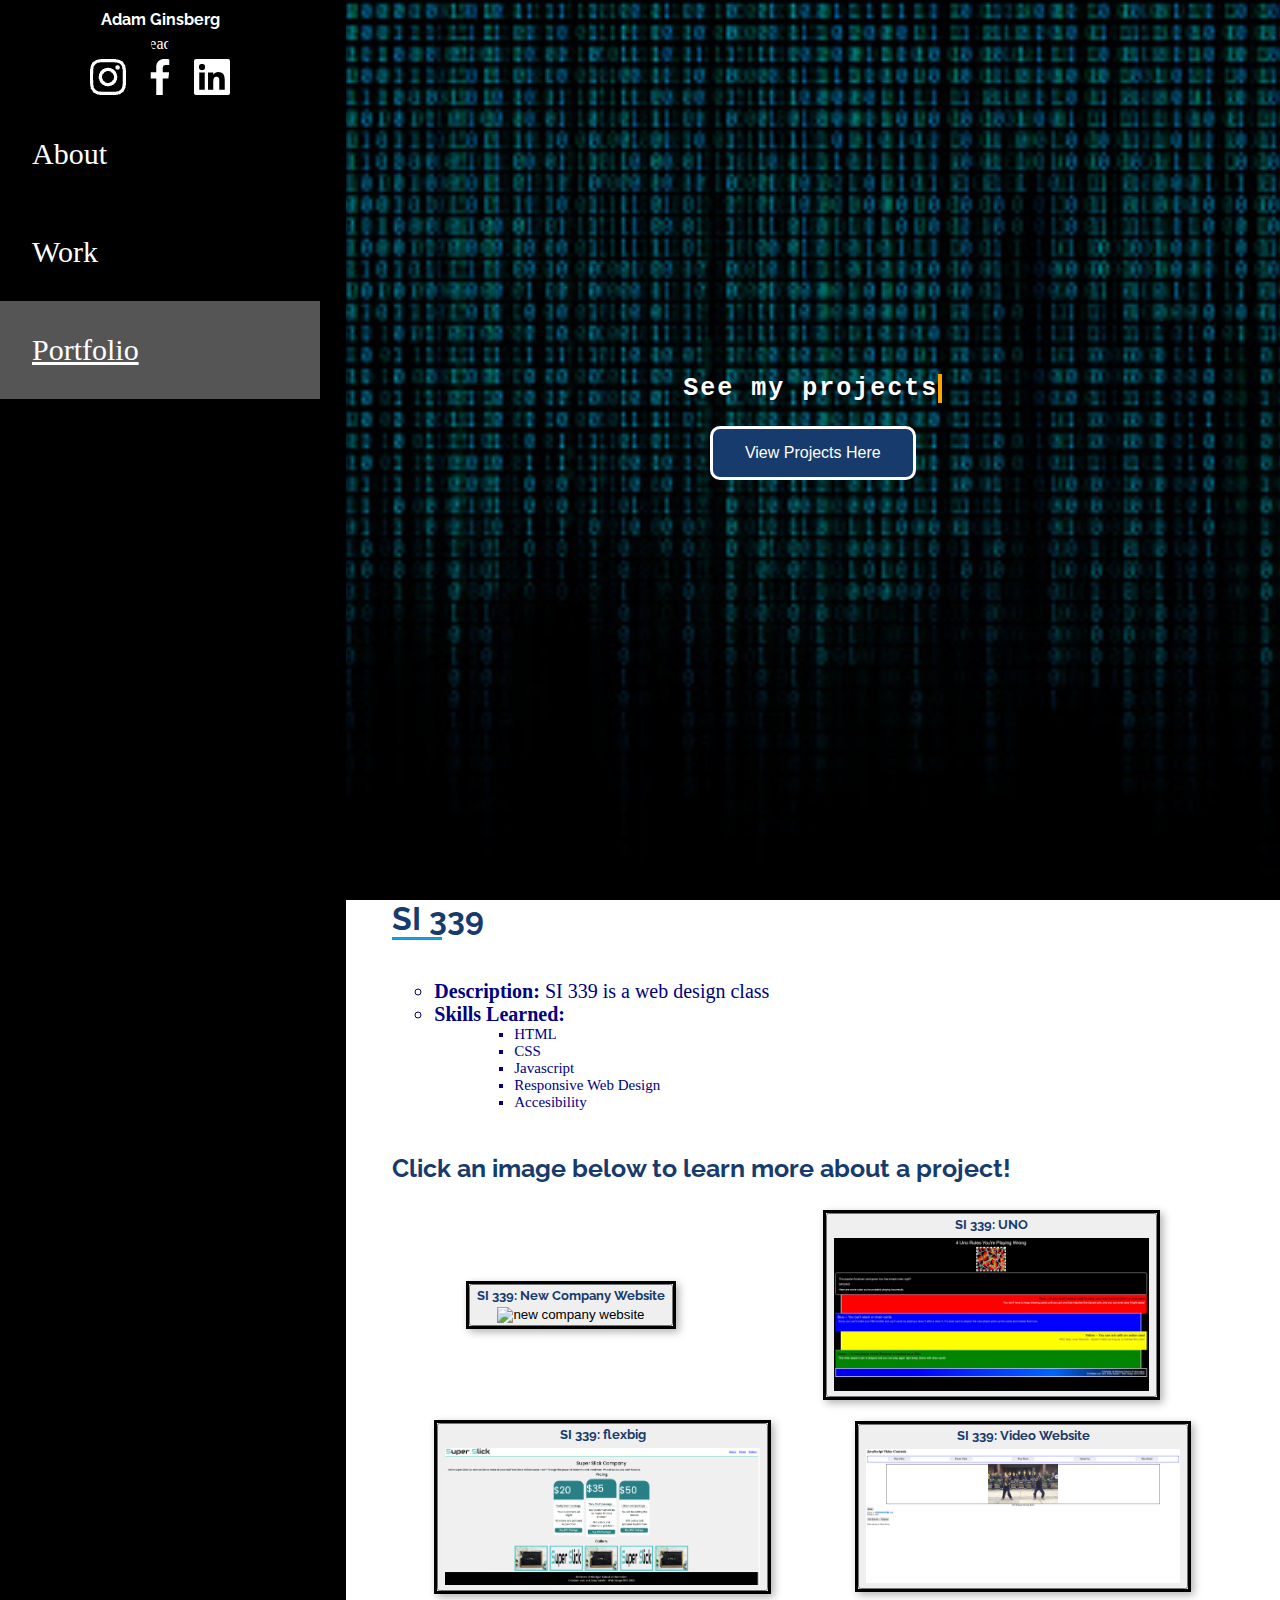
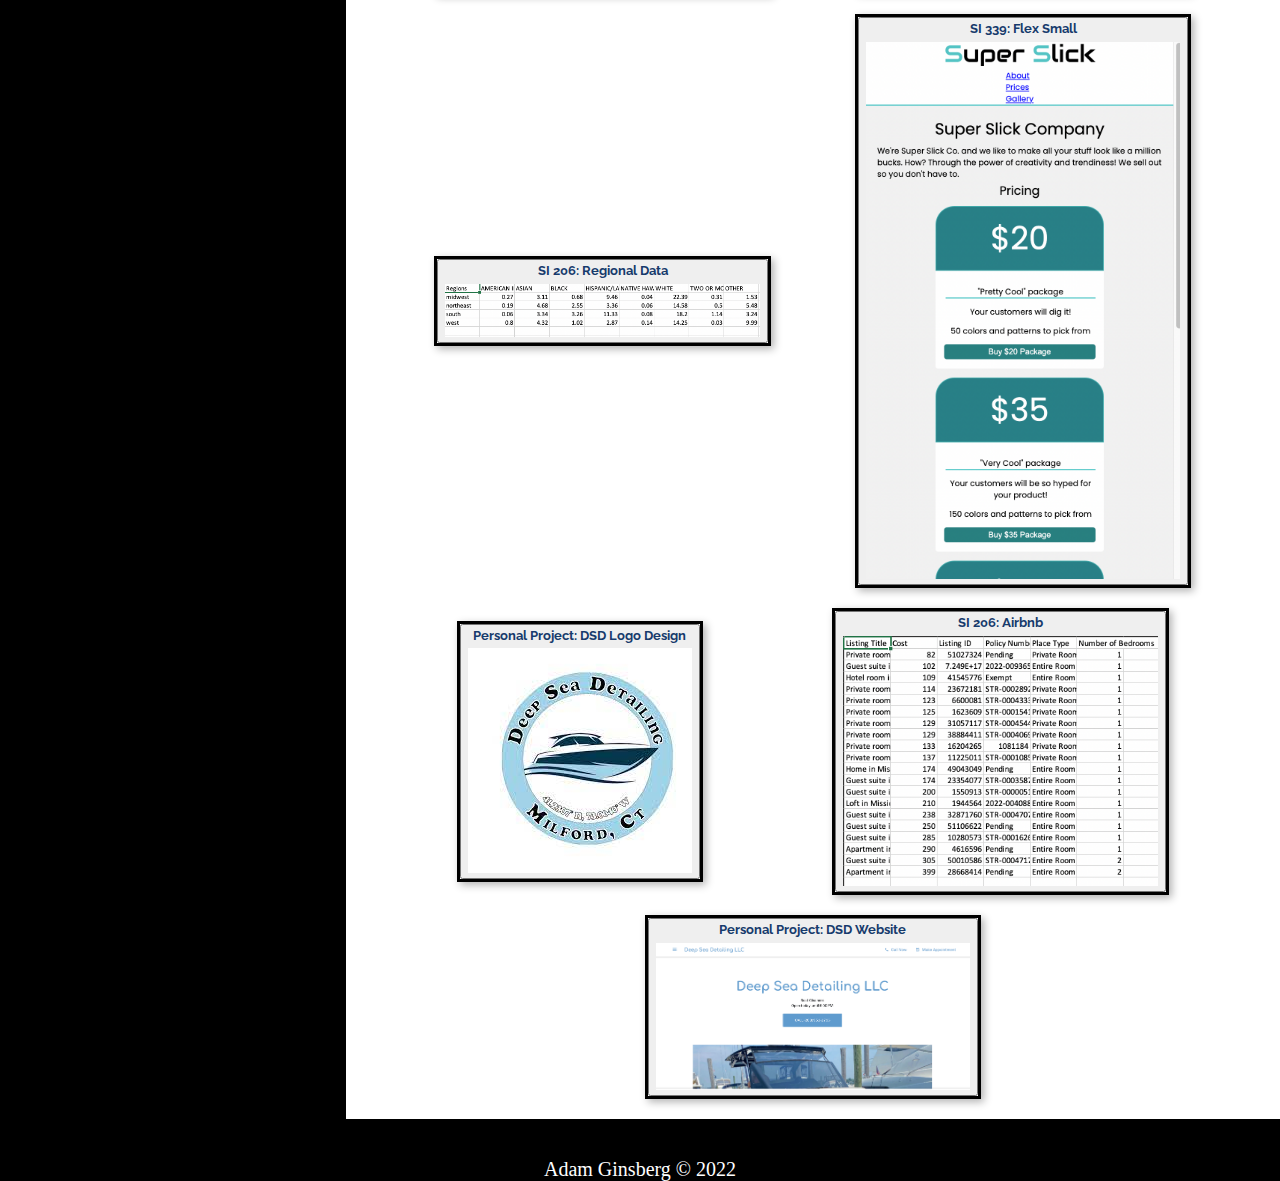
==== commit 96c751f6: "Add files via upload" ====
--- a/portfolio.html
+++ b/portfolio.html
@@ -120,7 +120,7 @@
 		<div class="modal-content">
 			<button class="close" onclick="modalClose('nc_modal')">&times;</button>
 			<h2>SI 339 UNO Project</h2>
-	  		<p></p>
+	  		<p>This project was with learning simple CSS. Here, I implemented a box model.</p>
 		</div>
   
   		</div>
@@ -139,7 +139,7 @@
 			<div class="modal-content">
 		  	<button class="close" onclick="modalClose('nc_modal')">&times;</button>
 		  	<h2>SI 339 New Company Project</h2>
-	  		<p></p>
+	  		<p>This project was with learning about responsive web design. Here, I learned mainly about media screens and how to resize elements based on screen size.</p>
 			</div>
 	  
 	  </div>
@@ -159,7 +159,7 @@
 			<div class="modal-content">
 		  	<button class="close" onclick="modalClose('video_modal')">&times;</button>
 		  	<h2>SI 339 Video Project</h2>
-	  		<p></p>
+	  		<p>This was my first step into javascript. Here we created a website that had buttons that controlled a video</p>
 
 			</div>
 	  
@@ -180,7 +180,7 @@
 			<div class="modal-content">
 		  	<button class="close" onclick="modalClose('flexbig_modal')">&times;</button>
 		  	<h2>SI 339 Super Slick Company Project</h2>
-	  		<p></p>
+	  		<p>This project was with flexboxes. In the image you clicked, the flex box was fited to a large scsreen</p>
 			</div>
 	  
 	  </div>
@@ -199,7 +199,7 @@
 			<div class="modal-content">
 		  	<button class="close" onclick="modalClose('flexsmall_modal')">&times;</button>
 		  	<h2>SI 339 Super Slick Company Project (Resized)</h2>
-	  		<p></p>
+	  		<p>This project was for the mobile version of the website</p>
 			</div>
 	  
 	  </div>
@@ -221,7 +221,7 @@
 				<div class="modal-content">
 				  <button class="close" onclick="modalClose('regional_modal')">&times;</button>
 				  <h2>SI 206 Regional Data Project</h2>
-				  <p></p>
+				  <p>This project used webscraping in order to determine certain data points in a given area. We then used Python to calculate various statistics.</p>
 				</div>
 		  
 		  </div>
@@ -242,7 +242,7 @@
 				  <button class="close" onclick="modalClose('airbnb_modal')">&times;</button>
 				  
 				  <h2>SI 206 Airbnb Data Project</h2>
-				  <p></p>
+				  <p>This project had to do with webscraping aribnb data. From the data we were able to make various conclusions. </p>
 				</div>
 		  
 		  </div>
@@ -262,7 +262,7 @@
 				<div class="modal-content">
 				  <button class="close" onclick="modalClose('dsd_logo_modal')">&times;</button>
 				  <h2>Deep Sea Detailing Logo Design </h2>
-				  <p></p>
+				  <p>This is a logo that i learned how to design in photoshop. I had to learn various new methods as photoshop is something that is new to me</p>
 				</div>
 		  
 		  </div>
@@ -282,7 +282,7 @@
 				<div class="modal-content">
 				  <button class="close" onclick="modalClose('dsd_web_modal')">&times;</button>
 				  <h2>Deep Sea Detailing Web Design </h2>
-				  <p></p>
+				  <p>This is the first website i created. Though it was made via a template, it was my first step into web design</p>
 				</div>
 		  
 		  </div>
--- a/css/style.css
+++ b/css/style.css
@@ -7,6 +7,7 @@
    
    
 }
+
 h1,h2,h3,h4,h5,h6 {
   font-family: "Raleway", sans-serif;
   font-weight: bold;
@@ -28,12 +29,31 @@
   font-size: 20px;
 }
 
+.intro_p{
+  font-size: 30px;
+}
+
 .page_title{
   margin-top: 3%;
 
   color: white;
   text-align: center;
 }
+
+
+.contact{
+  margin-top: 10px;
+  font-size: 30px;
+  border: 3px solid black;
+  padding: 10px;
+
+  
+}
+
+.contact li{
+  margin-bottom: 10px;
+}
+
 
 
 
@@ -320,11 +340,14 @@
   main{
     background-color: #fff;
     color: navy;
+    padding-bottom: 10px;
+  
   }
   .content{
 
     margin-left: 5%;
     margin-right: 5%;
+   
   }
 
   .portfolio_images {
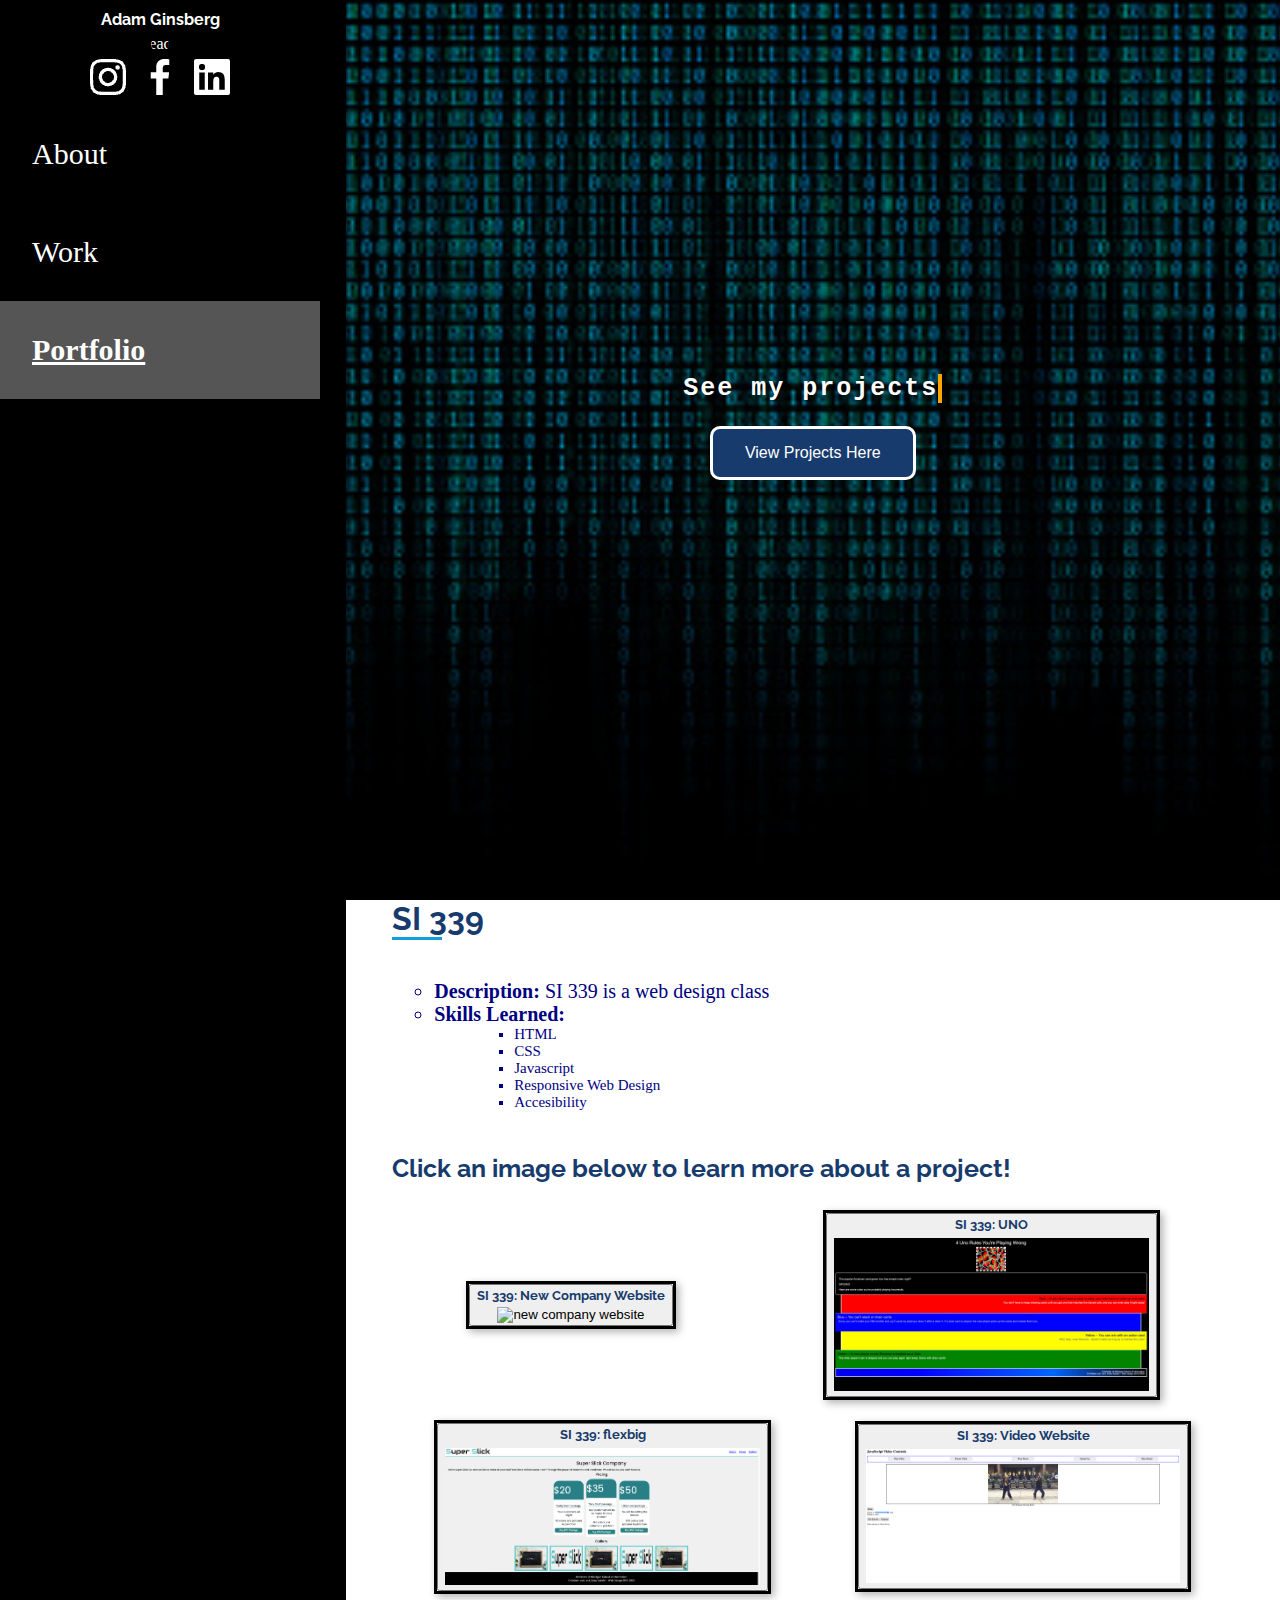
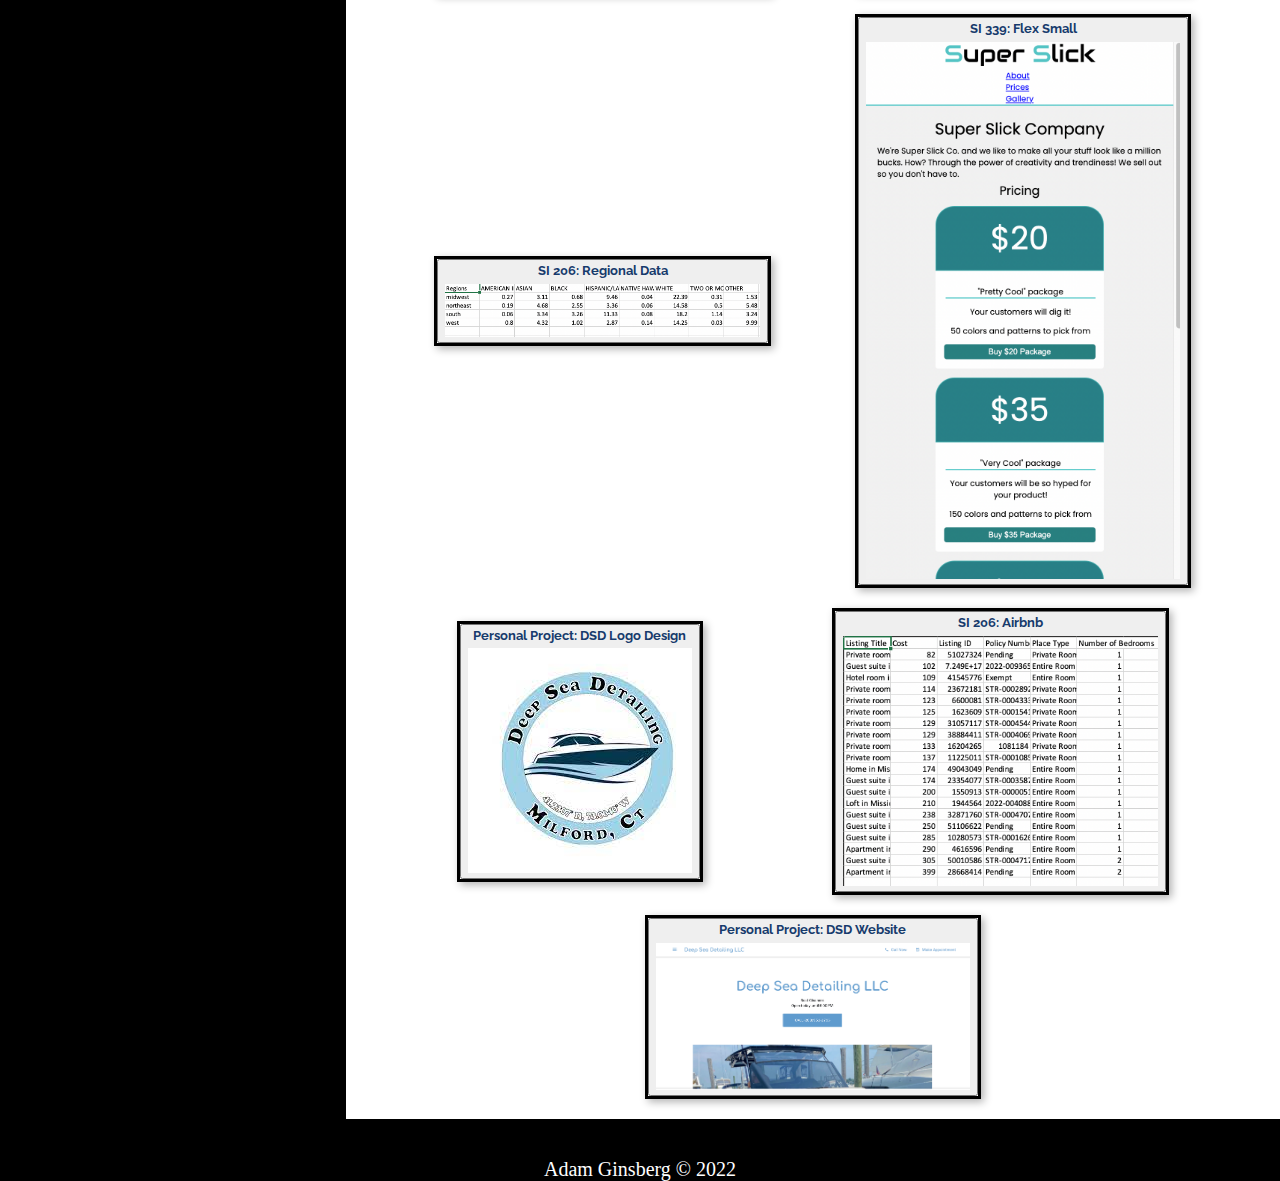
==== commit 489ad1ec: "Add files via upload" ====
--- a/portfolio.html
+++ b/portfolio.html
@@ -28,13 +28,13 @@
 	<header>
 		
 
-		<div class="menuButton" onclick="menuFunction(this)">
+		<div class="menuButton"  tabindex="1" onclick="menuFunction(this)">
 			<div class="bar1"></div>
 			<div class="bar2"></div>
 			<div class="bar3"></div>
 		  </div>
 
-		  <a class="hidden" href="#content">Skip to content</a>
+		  <a class="hidden" href="#content" tabindex="0" >Skip to content</a>
 		
 
 
--- a/css/style.css
+++ b/css/style.css
@@ -148,6 +148,7 @@
   transform: translateX(-200%);
   transition: transform 0.3s;
   min-width: 200px;
+ 
 }
 .change .nav_menu{
   transform: translateX(0px);
@@ -214,11 +215,14 @@
     background-color: #555;
     color: white;
     text-decoration: underline;
+    font-weight: bold;
+    
   }
   nav .active{
     background-color: #555;
     color: white;
     text-decoration: underline;
+    font-weight: bold;
 
 
   }
@@ -666,7 +670,31 @@
   
   
   }
- 
-  
-  
-
+
+  @media (prefers-reduced-motion:reduce) {
+
+    .bar1, .bar2, .bar3 {
+
+      transition: 0.0s;
+    }
+
+    .menuButton{
+
+      transition: transform 0.0s;
+    }
+
+    .nav_menu{
+      transition: transform 0.0s;
+    }
+
+
+    .hidden{
+      transition: transform 0.0s;
+    }
+
+
+  }
+ 
+  
+  
+
